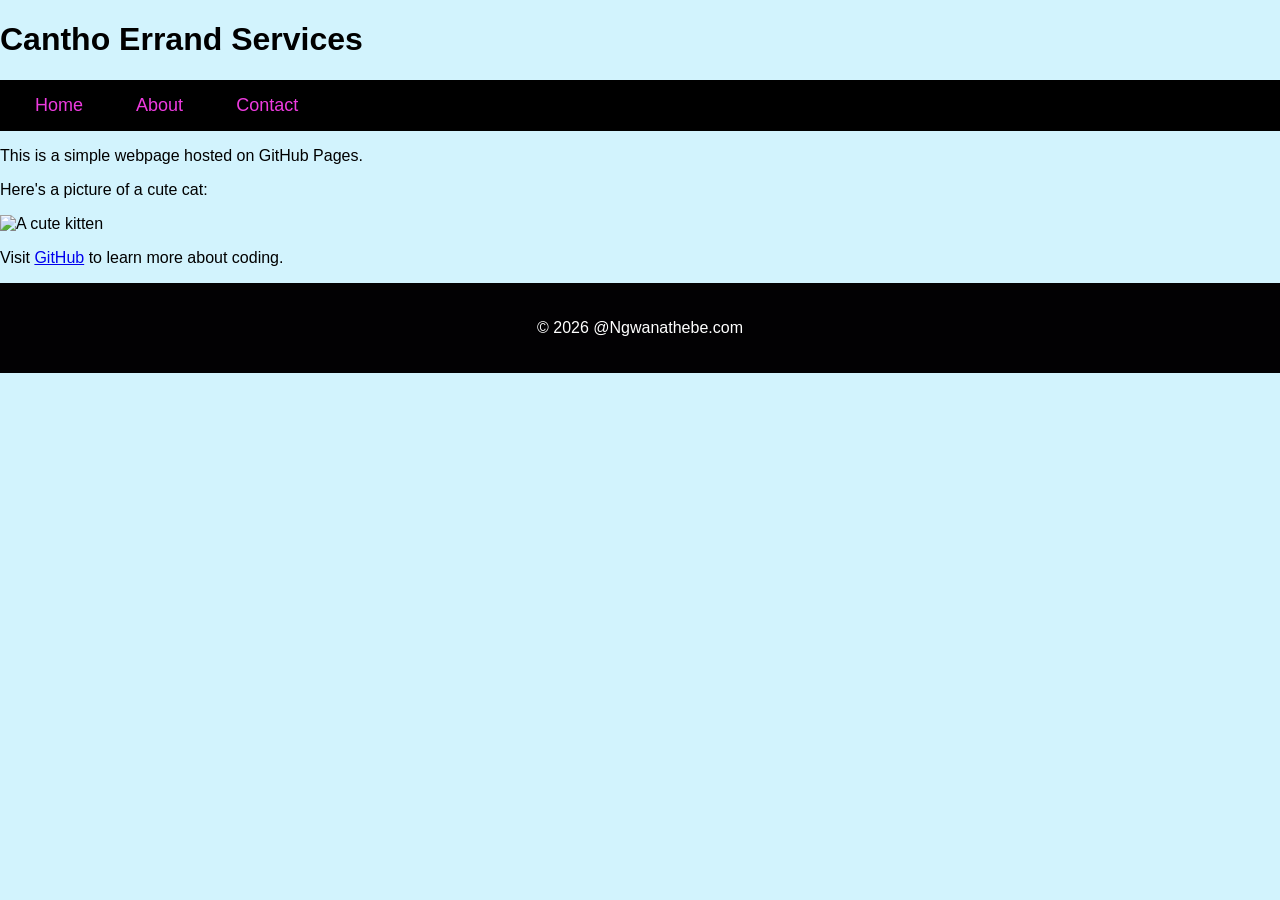
==== index.html @ dbc6b4ab "Update index.html" ====
<!DOCTYPE html> 

<html lang="en"> 

<head> 

    <meta charset="UTF-8"> 

    <meta name="viewport" content="width=device-width, initial-scale=1.0"> 

    <title>ERRANDS</title> 
    <link rel="stylesheet" href="style.css"> 

</head> 

<body> 

    <header> 

        <h1>Cantho Errand Services</h1> 

        <nav> 

            <a href="index.html">Home</a> | 

            <a href="about.html">About</a> | 

            <a href="contact.html">Contact</a> 

        </nav> 

    <main> 

        <p>This is a simple webpage hosted on GitHub Pages.</p> 

        <p>Here's a picture of a cute cat:</p> 

        <img src="https://i.pinimg.com/736x/5b/a2/23/5ba2232033b6ff2f136b53cc06bf3c0c.jpg200/300" alt="A cute kitten">

        <p>Visit <a href="https://github.com">GitHub</a> to learn more about coding.</p> 

    </main> 

 

    <footer> 

        <p>&copy; 2026 @Ngwanathebe.com</p> 

    </footer> 

 

</body> 


</html>
---- style.css ----
body{
    font-family: Arial, sans-serif;
    margin:0;
    padding:0;
    background-color:#d2f3fd;
}

nav{
    background:#000000;
    padding:15px;
    text-align:left;
}

nav a{
    color:rgb(238, 59, 223);
    text-decoration:none;
    margin:0 20px;
    font-size:18px;
}

nav a:hover{
    color:#f39c12;
}

.container{
    width:80%;
    margin:auto;
    padding:40px;
}

.main-image{
    width:100%;
    height:500px;
    object-fit:cover;
    border-radius:20px;
}

.btn{
    background:#2500fa;
    color:white;
    padding:12px 20px;
    border:none;
    text-decoration:none;
    border-radius:5px;
}

form input, form textarea{
    width:100%;
    padding:10px;
    margin:10px 0;
}

footer{
    background:#020103;
    color:rgb(255, 255, 255);
    text-align:center;
    padding:20px;
}
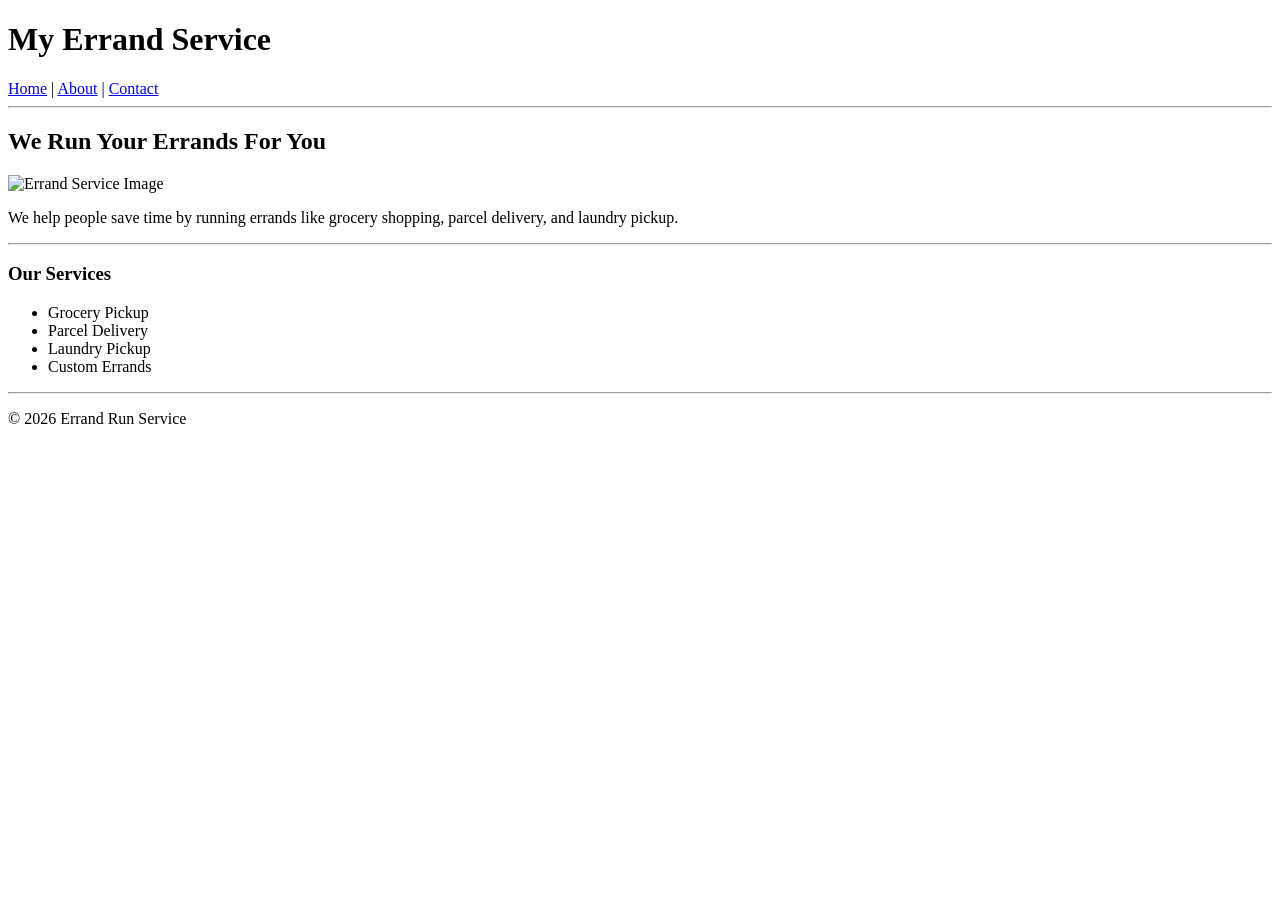
==== commit 8898dc48: "Update index.html" ====
--- a/index.html
+++ b/index.html
@@ -1,69 +1,61 @@
-<!DOCTYPE html> 
+<!DOCTYPE html>
+<html>
 
-<html lang="en"> 
+<head>
+    <title>Errand Run Service</title>
+</head>
 
-<head> 
+<body>
 
-    <meta charset="UTF-8"> 
+<!-- Header -->
+<header>
+    <h1>My Errand Service</h1>
 
-    <meta name="viewport" content="width=device-width, initial-scale=1.0"> 
+    <!-- Navigation -->
+    <nav>
+        <a href="index.html">Home</a> |
+        <a href="about.html">About</a> |
+        <a href="contact.html">Contact</a>
+    </nav>
+</header>
 
-    <title>ERRANDS</title> 
-    <link rel="stylesheet" href="style.css"> 
+<hr>
 
-</head> 
+<!-- Hero Section -->
+<section>
+    <h2>We Run Your Errands For You</h2>
 
-<body> 
+    <img src="https://i.pinimg.com/736x/d2/ea/95/d2ea95393ad74cf929750be62292cb08.jpg" alt="Errand Service Image" width="600">
 
-    <header> 
+    <p>
+        We help people save time by running errands like grocery shopping,
+        parcel delivery, and laundry pickup.
+    </p>
+</section>
 
-        <h1>Cantho Errand Services</h1> 
+<hr>
 
-        <nav> 
+<!-- Services Section -->
+<section>
 
-            <a href="index.html">Home</a> | 
+    <h3>Our Services</h3>
 
-            <a href="about.html">About</a> | 
+    <ul>
+        <li>Grocery Pickup</li>
+        <li>Parcel Delivery</li>
+        <li>Laundry Pickup</li>
+        <li>Custom Errands</li>
+    </ul>
 
-            <a href="contact.html">Contact</a> 
+</section>
 
-        </nav> 
+<hr>
 
-    <main> 
+<!-- Footer -->
+<footer>
+    <p>© 2026 Errand Run Service</p>
+</footer>
 
-        <p>This is a simple webpage hosted on GitHub Pages.</p> 
+</body>
 
-        <p>Here's a picture of a cute cat:</p> 
-
-        <img src="https://i.pinimg.com/736x/5b/a2/23/5ba2232033b6ff2f136b53cc06bf3c0c.jpg200/300" alt="A cute kitten">
-
-        <p>Visit <a href="https://github.com">GitHub</a> to learn more about coding.</p> 
-
-    </main> 
-
- 
-
-    <footer> 
-
-        <p>&copy; 2026 @Ngwanathebe.com</p> 
-
-    </footer> 
-
- 
-
-</body> 
-
-
-</html> 
-
-
-
-
-
-
-
-
-
-
-
-
+</html>
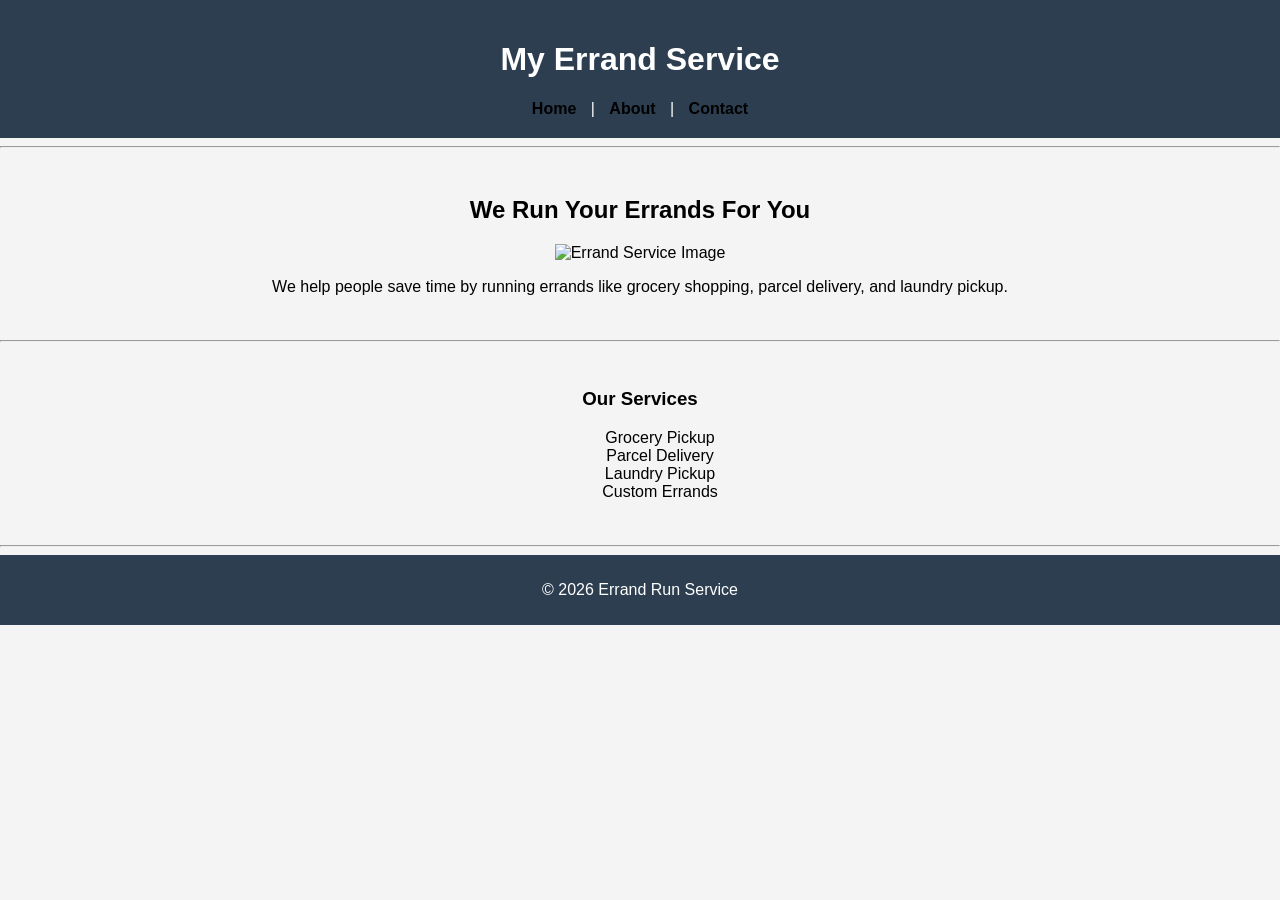
==== commit e52ffcdc: "Update index.html" ====
--- a/index.html
+++ b/index.html
@@ -3,6 +3,7 @@
 
 <head>
     <title>Errand Run Service</title>
+    <link rel="stylesheet" href="style.css"> 
 </head>
 
 <body>
@@ -59,3 +60,4 @@
 </body>
 
 </html>
+
--- a/style.css
+++ b/style.css
@@ -0,0 +1,41 @@
+body{
+    font-family: Arial, sans-serif;
+    margin:0;
+    background-color:#f4f4f4;
+}
+
+header{
+    background-color:#2c3e50;
+    color:white;
+    padding:20px;
+    text-align:center;
+}
+
+nav a{
+    color:black;
+    margin:10px;
+    text-decoration:none;
+    font-weight:bold;
+}
+
+section{
+    padding:20px;
+    text-align:center;
+}
+
+img{
+    width:100%;
+    max-width:800px;
+}
+
+ul{
+    list-style:none;
+}
+
+footer{
+    background-color:#2c3e50;
+    color:white;
+    text-align:center;
+    padding:10px;
+}
+
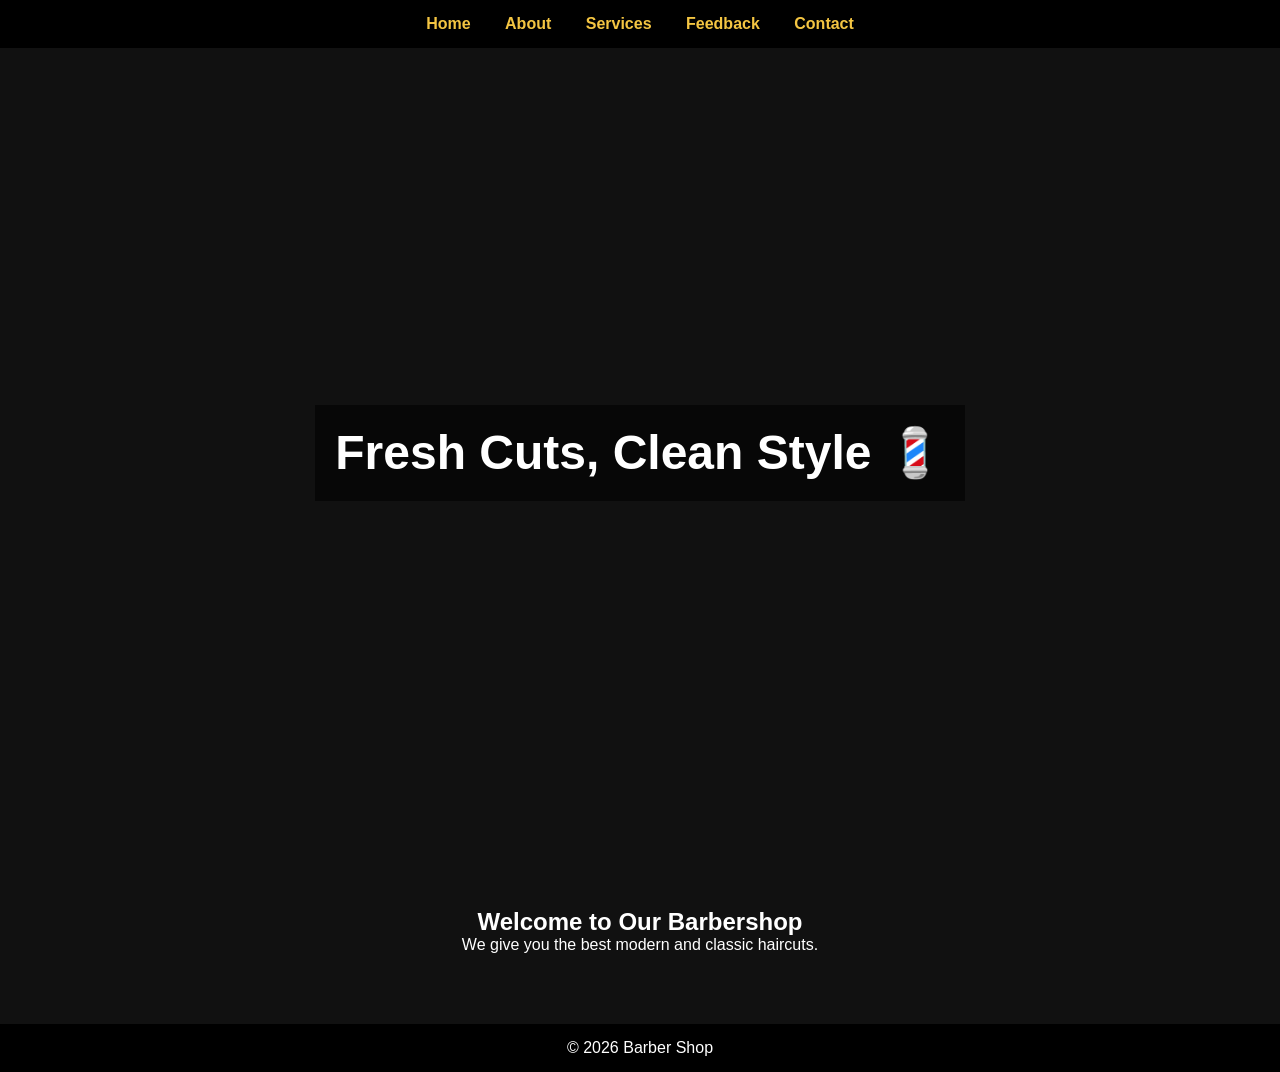
==== commit 3d9aaae5: "Add files via upload" ====
--- a/index.html
+++ b/index.html
@@ -1,63 +1,31 @@
 <!DOCTYPE html>
 <html>
-
 <head>
-    <title>Errand Run Service</title>
-    <link rel="stylesheet" href="style.css"> 
+    <title>Barber Shop</title>
+    <link rel="stylesheet" href="style.css">
 </head>
-
 <body>
 
-<!-- Header -->
-<header>
-    <h1>My Errand Service</h1>
+<nav>
+    <a href="index.html">Home</a>
+    <a href="about.html">About</a>
+    <a href="services.html">Services</a>
+    <a href="feedback.html">Feedback</a>
+    <a href="contact.html">Contact</a>
+</nav>
 
-    <!-- Navigation -->
-    <nav>
-        <a href="index.html">Home</a> |
-        <a href="about.html">About</a> |
-        <a href="contact.html">Contact</a>
-    </nav>
-</header>
+<div class="hero">
+    <h1>Fresh Cuts, Clean Style 💈</h1>
+</div>
 
-<hr>
-
-<!-- Hero Section -->
 <section>
-    <h2>We Run Your Errands For You</h2>
-
-    <img src="https://i.pinimg.com/736x/d2/ea/95/d2ea95393ad74cf929750be62292cb08.jpg" alt="Errand Service Image" width="600">
-
-    <p>
-        We help people save time by running errands like grocery shopping,
-        parcel delivery, and laundry pickup.
-    </p>
+    <h2>Welcome to Our Barbershop</h2>
+    <p>We give you the best modern and classic haircuts.</p>
 </section>
 
-<hr>
-
-<!-- Services Section -->
-<section>
-
-    <h3>Our Services</h3>
-
-    <ul>
-        <li>Grocery Pickup</li>
-        <li>Parcel Delivery</li>
-        <li>Laundry Pickup</li>
-        <li>Custom Errands</li>
-    </ul>
-
-</section>
-
-<hr>
-
-<!-- Footer -->
 <footer>
-    <p>© 2026 Errand Run Service</p>
+    <p>© 2026 Barber Shop</p>
 </footer>
 
 </body>
-
-</html>
-
+</html>
--- a/style.css
+++ b/style.css
@@ -1,41 +1,106 @@
-body{
-    font-family: Arial, sans-serif;
-    margin:0;
-    background-color:#f4f4f4;
+/* Reset */
+* {
+    margin: 0;
+    padding: 0;
+    box-sizing: border-box;
 }
 
-header{
-    background-color:#2c3e50;
-    color:white;
-    padding:20px;
-    text-align:center;
+/* Body */
+body {
+    font-family: Arial, sans-serif;
+    background-color: #111;
+    color: #fff;
 }
 
-nav a{
-    color:black;
-    margin:10px;
-    text-decoration:none;
-    font-weight:bold;
+/* Navbar */
+nav {
+    background: #000;
+    padding: 15px;
+    text-align: center;
 }
 
-section{
-    padding:20px;
-    text-align:center;
+nav a {
+    color: #f4c542;
+    margin: 0 15px;
+    text-decoration: none;
+    font-weight: bold;
 }
 
-img{
-    width:100%;
-    max-width:800px;
+nav a:hover {
+    color: #fff;
 }
 
-ul{
-    list-style:none;
+/* Hero Section */
+.hero {
+    height: 90vh;
+    background: url('barber.jpg') no-repeat center/cover;
+    display: flex;
+    justify-content: center;
+    align-items: center;
+    text-align: center;
 }
 
-footer{
-    background-color:#2c3e50;
-    color:white;
-    text-align:center;
-    padding:10px;
+.hero h1 {
+    font-size: 3em;
+    background: rgba(0,0,0,0.6);
+    padding: 20px;
 }
 
+/* Sections */
+section {
+    padding: 50px;
+    text-align: center;
+}
+
+/* Cards (Services) */
+.cards {
+    display: flex;
+    justify-content: center;
+    gap: 20px;
+}
+
+.card {
+    background: #222;
+    padding: 20px;
+    border-radius: 10px;
+    width: 200px;
+}
+
+.card h3 {
+    color: #f4c542;
+}
+
+/* Form */
+form {
+    max-width: 400px;
+    margin: auto;
+}
+
+input, textarea {
+    width: 100%;
+    padding: 10px;
+    margin: 10px 0;
+    border: none;
+    border-radius: 5px;
+}
+
+button {
+    background: #f4c542;
+    border: none;
+    padding: 10px;
+    width: 100%;
+    font-weight: bold;
+    cursor: pointer;
+}
+
+button:hover {
+    background: #fff;
+}
+
+/* Footer */
+footer {
+    background: #000;
+    text-align: center;
+    padding: 15px;
+    margin-top: 20px;
+}
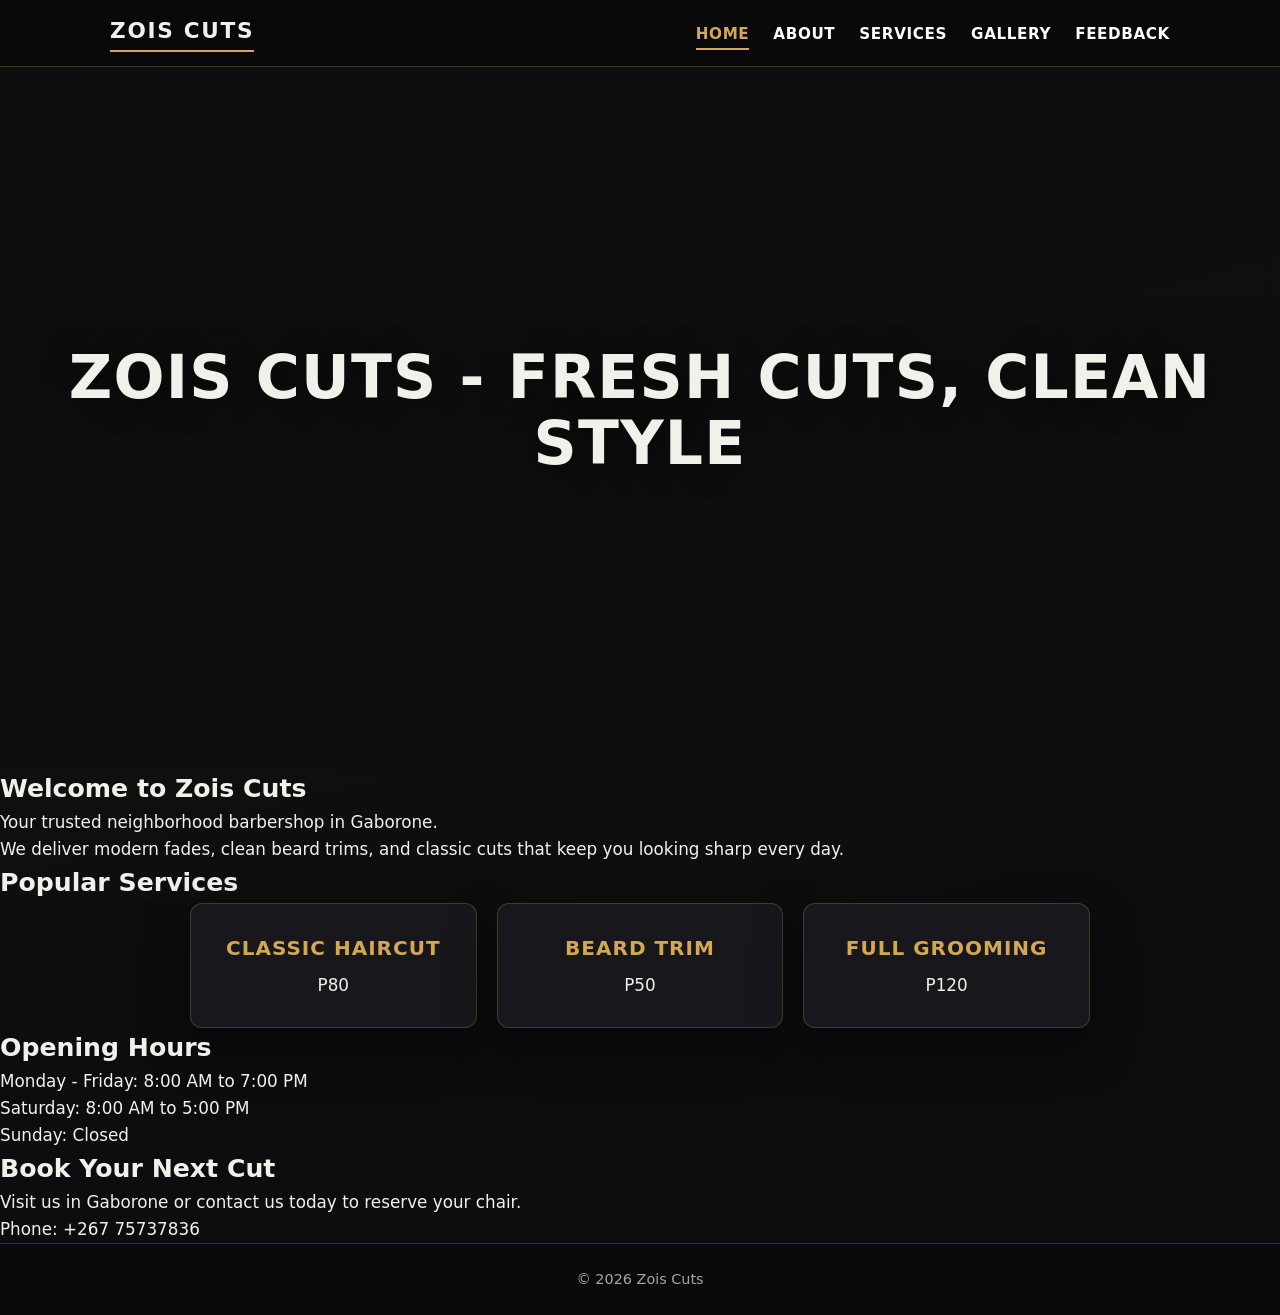
==== commit eee07750: "Add files via upload" ====
--- a/index.html
+++ b/index.html
@@ -1,31 +1,76 @@
 <!DOCTYPE html>
 <html>
 <head>
-    <title>Barber Shop</title>
+    <title>Zois Cuts</title>
     <link rel="stylesheet" href="style.css">
+    <script src="main.js" defer></script>
 </head>
 <body>
 
-<nav>
-    <a href="index.html">Home</a>
-    <a href="about.html">About</a>
-    <a href="services.html">Services</a>
-    <a href="feedback.html">Feedback</a>
-    <a href="contact.html">Contact</a>
-</nav>
+<header class="site-header">
+    <nav class="nav-bar" aria-label="Main">
+        <a class="logo" href="index.html">Zois Cuts</a>
+        <button type="button" class="nav-toggle" aria-expanded="false" aria-controls="nav-menu" aria-label="Open menu">
+            <span></span>
+            <span></span>
+            <span></span>
+        </button>
+        <div class="nav-menu" id="nav-menu">
+            <ul class="nav-links">
+                <li><a href="index.html">Home</a></li>
+                <li><a href="about.html">About</a></li>
+                <li><a href="services.html">Services</a></li>
+                <li><a href="gallery.html">Gallery</a></li>
+                <li><a href="feedback.html">Feedback</a></li>
+            </ul>
+        </div>
+    </nav>
+</header>
 
 <div class="hero">
-    <h1>Fresh Cuts, Clean Style 💈</h1>
+    <h1>Zois Cuts - Fresh Cuts, Clean Style</h1>
 </div>
 
 <section>
-    <h2>Welcome to Our Barbershop</h2>
-    <p>We give you the best modern and classic haircuts.</p>
+    <h2>Welcome to Zois Cuts</h2>
+    <p>Your trusted neighborhood barbershop in Gaborone.</p>
+    <p>We deliver modern fades, clean beard trims, and classic cuts that keep you looking sharp every day.</p>
+</section>
+
+<section>
+    <h2>Popular Services</h2>
+    <div class="cards">
+        <div class="card">
+            <h3>Classic Haircut</h3>
+            <p>P80</p>
+        </div>
+        <div class="card">
+            <h3>Beard Trim</h3>
+            <p>P50</p>
+        </div>
+        <div class="card">
+            <h3>Full Grooming</h3>
+            <p>P120</p>
+        </div>
+    </div>
+</section>
+
+<section>
+    <h2>Opening Hours</h2>
+    <p>Monday - Friday: 8:00 AM to 7:00 PM</p>
+    <p>Saturday: 8:00 AM to 5:00 PM</p>
+    <p>Sunday: Closed</p>
+</section>
+
+<section>
+    <h2>Book Your Next Cut</h2>
+    <p>Visit us in Gaborone or contact us today to reserve your chair.</p>
+    <p>Phone: +267 75737836 </p>
 </section>
 
 <footer>
-    <p>© 2026 Barber Shop</p>
+    <p>© 2026 Zois Cuts</p>
 </footer>
 
 </body>
-</html>+</html>
--- a/style.css
+++ b/style.css
@@ -1,106 +1,786 @@
-/* Reset */
-* {
+/* Zois Cuts — barbershop theme */
+:root {
+    --bg-dark: #0d0d0f;
+    --bg-card: rgba(26, 26, 30, 0.92);
+    --bg-nav: rgba(10, 10, 12, 0.95);
+    --accent: #d4a853;
+    --accent-soft: #e8c97a;
+    --text: #f2f0eb;
+    --text-muted: #a8a5a0;
+    --border: rgba(212, 168, 83, 0.25);
+    --radius: 12px;
+    --shadow: 0 20px 50px rgba(0, 0, 0, 0.45);
+    --font-display: system-ui, -apple-system, "Segoe UI", Roboto, Arial, sans-serif;
+    --font-body: system-ui, -apple-system, "Segoe UI", Roboto, Arial, sans-serif;
+    --transition: 0.25s ease;
+}
+
+*,
+*::before,
+*::after {
     margin: 0;
     padding: 0;
     box-sizing: border-box;
 }
 
-/* Body */
+html {
+    scroll-behavior: smooth;
+}
+
 body {
-    font-family: Arial, sans-serif;
-    background-color: #111;
-    color: #fff;
-}
-
-/* Navbar */
-nav {
-    background: #000;
-    padding: 15px;
-    text-align: center;
-}
-
-nav a {
-    color: #f4c542;
-    margin: 0 15px;
+    font-family: var(--font-body);
+    font-size: 1.05rem;
+    line-height: 1.6;
+    color: var(--text);
+    background-color: var(--bg-dark);
+    background-image:
+        linear-gradient(165deg, rgba(13, 13, 15, 0.92) 0%, rgba(18, 16, 14, 0.88) 50%, rgba(13, 13, 15, 0.95) 100%),
+        url("images/29d13d9a43887a14cfb17b0b21574a1a.jpg?w=1920&q=80");
+    background-size: cover;
+    background-position: center;
+    background-attachment: fixed;
+    min-height: 100vh;
+}
+
+/* Skip link (accessibility) */
+.skip-link {
+    position: absolute;
+    top: -100px;
+    left: 1rem;
+    background: var(--accent);
+    color: var(--bg-dark);
+    padding: 0.5rem 1rem;
+    z-index: 2000;
+    font-weight: 700;
     text-decoration: none;
-    font-weight: bold;
-}
-
-nav a:hover {
-    color: #fff;
-}
-
-/* Hero Section */
+    border-radius: 4px;
+}
+
+.skip-link:focus {
+    top: 1rem;
+}
+
+/* Site header / nav */
+.site-header {
+    position: sticky;
+    top: 0;
+    z-index: 1000;
+    background: var(--bg-nav);
+    backdrop-filter: blur(12px);
+    border-bottom: 1px solid var(--border);
+}
+
+.nav-bar {
+    max-width: 1100px;
+    margin: 0 auto;
+    padding: 0.85rem 1.25rem;
+    display: flex;
+    align-items: center;
+    justify-content: space-between;
+    gap: 1rem;
+}
+
+.logo {
+    font-family: var(--font-display);
+    font-size: 1.35rem;
+    font-weight: 600;
+    letter-spacing: 0.08em;
+    text-transform: uppercase;
+    color: var(--text);
+    text-decoration: none;
+    border-bottom: 2px solid var(--accent);
+    padding-bottom: 2px;
+}
+
+.logo:hover {
+    color: var(--accent-soft);
+}
+
+.nav-toggle {
+    display: none;
+    flex-direction: column;
+    justify-content: center;
+    gap: 5px;
+    width: 44px;
+    height: 44px;
+    padding: 10px;
+    background: transparent;
+    border: 1px solid var(--border);
+    border-radius: 8px;
+    cursor: pointer;
+    color: var(--accent);
+}
+
+.nav-toggle span {
+    display: block;
+    height: 2px;
+    width: 100%;
+    background: currentColor;
+    border-radius: 1px;
+    transition: transform var(--transition), opacity var(--transition);
+}
+
+.nav-toggle[aria-expanded="true"] span:nth-child(1) {
+    transform: translateY(7px) rotate(45deg);
+}
+
+.nav-toggle[aria-expanded="true"] span:nth-child(2) {
+    opacity: 0;
+}
+
+.nav-toggle[aria-expanded="true"] span:nth-child(3) {
+    transform: translateY(-7px) rotate(-45deg);
+}
+
+.nav-links {
+    display: flex;
+    flex-wrap: wrap;
+    align-items: center;
+    justify-content: center;
+    gap: 0.25rem 1.5rem;
+    list-style: none;
+}
+
+.nav-links a {
+    color: #ffffff;
+    text-decoration: none;
+    font-weight: 600;
+    font-size: 0.95rem;
+    letter-spacing: 0.04em;
+    text-transform: uppercase;
+    padding: 0.35rem 0;
+    border-bottom: 2px solid transparent;
+    transition: color var(--transition), border-color var(--transition);
+}
+
+.nav-links a:hover,
+.nav-links a:focus-visible {
+    color: var(--accent-soft);
+}
+
+.nav-links a.is-active {
+    color: var(--accent);
+    border-bottom-color: var(--accent);
+}
+
+/* Hero */
 .hero {
-    height: 90vh;
-    background: url('barber.jpg') no-repeat center/cover;
+    min-height: 78vh;
+    display: flex;
+    flex-direction: column;
+    justify-content: center;
+    align-items: center;
+    text-align: center;
+    padding: 3rem 1.5rem;
+    position: relative;
+    background:
+        linear-gradient(to bottom, rgba(13, 13, 15, 0.3) 0%, rgba(13, 13, 15, 0.85) 100%),
+        url("images/bbcb94c31e705e61158b679665ce3231.gif?w=1600&q=80") center / cover no-repeat;
+}
+
+.hero-inner {
+    max-width: 720px;
+    width: 100%;
+    margin-left: auto;
+    margin-right: auto;
+    text-align: center;
+}
+
+.hero-badge {
+    display: inline-block;
+    font-family: var(--font-display);
+    font-size: 0.8rem;
+    letter-spacing: 0.2em;
+    text-transform: uppercase;
+    color: var(--accent);
+    margin-bottom: 1rem;
+    border: 1px solid var(--border);
+    padding: 0.4rem 1rem;
+    border-radius: 999px;
+    background: rgba(0, 0, 0, 0.35);
+}
+
+.hero h1 {
+    font-family: var(--font-display);
+    font-size: clamp(2.25rem, 6vw, 3.75rem);
+    font-weight: 600;
+    line-height: 1.1;
+    letter-spacing: 0.02em;
+    text-transform: uppercase;
+    margin-bottom: 1rem;
+    text-shadow: 0 4px 30px rgba(0, 0, 0, 0.6);
+}
+
+.hero .tagline {
+    font-size: 1.15rem;
+    color: var(--text-muted);
+    max-width: 32ch;
+    margin: 0 auto 1.75rem;
+}
+
+.hero-cta {
+    display: inline-flex;
+    align-items: center;
+    gap: 0.5rem;
+    font-family: var(--font-display);
+    text-transform: uppercase;
+    letter-spacing: 0.1em;
+    font-size: 0.95rem;
+    padding: 0.85rem 1.75rem;
+    background: var(--accent);
+    color: var(--bg-dark);
+    text-decoration: none;
+    border-radius: var(--radius);
+    font-weight: 600;
+    border: 2px solid var(--accent);
+    transition: background var(--transition), color var(--transition), transform var(--transition);
+}
+
+.hero-cta:hover {
+    background: transparent;
+    color: var(--accent);
+    transform: translateY(-2px);
+}
+
+/* Sections */
+main {
+    max-width: 1100px;
+    margin: 0 auto;
+    padding: 0 1.25rem 3rem;
+}
+
+.section {
+    padding: 3.5rem 0;
+    border-bottom: 1px solid var(--border);
+}
+
+.section:last-of-type {
+    border-bottom: none;
+}
+
+.section h2 {
+    font-family: var(--font-display);
+    font-size: clamp(1.75rem, 4vw, 2.25rem);
+    font-weight: 600;
+    text-transform: uppercase;
+    letter-spacing: 0.06em;
+    color: var(--text);
+    margin-bottom: 1rem;
+    text-align: center;
+}
+
+.section-intro {
+    text-align: center;
+    color: var(--text-muted);
+    max-width: 52ch;
+    margin: 0 auto 2rem;
+}
+
+.section-intro--tight {
+    margin-top: 1.5rem;
+    margin-bottom: 1rem;
+}
+
+.inline-link {
+    color: #ffffff;
+    font-weight: 700;
+    text-decoration: none;
+    border-bottom: 1px solid rgba(255, 255, 255, 0.45);
+}
+
+.inline-link:hover {
+    color: #ffffff;
+}
+
+/* Cards */
+.cards {
+    display: grid;
+    grid-template-columns: repeat(auto-fit, minmax(200px, 1fr));
+    gap: 1.25rem;
+    max-width: 900px;
+    margin: 0 auto;
+}
+
+.card {
+    background: var(--bg-card);
+    border: 1px solid var(--border);
+    border-radius: var(--radius);
+    padding: 1.75rem 1.5rem;
+    text-align: center;
+    box-shadow: var(--shadow);
+    transition: transform var(--transition), border-color var(--transition);
+}
+
+.card:hover {
+    transform: translateY(-4px);
+    border-color: rgba(212, 168, 83, 0.45);
+}
+
+.card h3 {
+    font-family: var(--font-display);
+    font-size: 1.25rem;
+    text-transform: uppercase;
+    letter-spacing: 0.05em;
+    color: var(--accent);
+    margin-bottom: 0.5rem;
+}
+
+.card .price {
+    font-family: var(--font-display);
+    font-size: 1.5rem;
+    font-weight: 600;
+    color: var(--text);
+}
+
+.card-hint {
+    display: block;
+    margin-top: 1rem;
+    font-size: 0.8rem;
+    letter-spacing: 0.12em;
+    text-transform: uppercase;
+    color: var(--text-muted);
+}
+
+a.card-link {
+    text-decoration: none;
+    color: inherit;
+    display: block;
+}
+
+a.card-link:hover .card-hint {
+    color: var(--accent);
+}
+
+button.card {
+    font: inherit;
+    color: inherit;
+    width: 100%;
+    text-align: center;
+    cursor: pointer;
+    appearance: none;
+}
+
+button.card:focus-visible {
+    outline: 2px solid var(--accent);
+    outline-offset: 3px;
+}
+
+.card-selectable.is-selected {
+    border-color: var(--accent);
+    box-shadow: 0 0 0 2px rgba(212, 168, 83, 0.35);
+}
+
+.card-selectable.is-selected .card-hint {
+    color: var(--accent);
+}
+
+/* Hours & contact blocks */
+.info-grid {
+    display: grid;
+    gap: 1rem;
+    max-width: 480px;
+    margin: 0 auto;
+    text-align: center;
+}
+
+.info-grid p {
+    color: var(--text-muted);
+    padding: 0.75rem;
+    background: var(--bg-card);
+    border-radius: var(--radius);
+    border: 1px solid var(--border);
+}
+
+.contact-block {
+    text-align: center;
+    max-width: 480px;
+    margin: 0 auto;
+}
+
+.contact-block p {
+    color: var(--text-muted);
+    margin-bottom: 0.75rem;
+}
+
+.contact-block a {
+    color: #ffffff;
+    font-weight: 700;
+    text-decoration: none;
+}
+
+.contact-block a:hover {
+    text-decoration: underline;
+}
+
+.contact-hours {
+    font-size: 0.95rem;
+    color: var(--text-muted);
+    margin-top: 0.5rem;
+}
+
+.social-bubbles {
+    margin-top: 1.25rem;
     display: flex;
     justify-content: center;
+    flex-wrap: wrap;
+    gap: 0.75rem;
+}
+
+.social-bubble {
+    display: inline-flex;
     align-items: center;
-    text-align: center;
-}
-
-.hero h1 {
-    font-size: 3em;
-    background: rgba(0,0,0,0.6);
-    padding: 20px;
-}
-
-/* Sections */
-section {
-    padding: 50px;
-    text-align: center;
-}
-
-/* Cards (Services) */
-.cards {
+    justify-content: center;
+    min-width: 110px;
+    padding: 0.7rem 1rem;
+    border-radius: 999px;
+    font-weight: 700;
+    text-decoration: none;
+    color: #fff;
+    border: 1px solid rgba(255, 255, 255, 0.2);
+    box-shadow: var(--shadow);
+    transition: transform var(--transition), opacity var(--transition);
+}
+
+.social-bubble:hover {
+    transform: translateY(-2px);
+    opacity: 0.95;
+}
+
+.social-facebook {
+    background: #1877f2;
+}
+
+.social-whatsapp {
+    background: #25d366;
+    color: #0a2213;
+}
+
+.social-instagram {
+    background: linear-gradient(45deg, #f58529, #dd2a7b, #8134af);
+}
+
+/* Page hero (inner pages) */
+.page-hero {
+    padding: 3rem 1.5rem 2rem;
+    text-align: center;
+    background: linear-gradient(180deg, rgba(26, 26, 30, 0.6) 0%, transparent 100%);
+}
+
+.page-hero h1 {
+    font-family: var(--font-display);
+    font-size: clamp(2rem, 5vw, 2.75rem);
+    text-transform: uppercase;
+    letter-spacing: 0.06em;
+}
+
+.page-hero p {
+    color: var(--text-muted);
+    margin-top: 0.5rem;
+    max-width: 40ch;
+    margin-left: auto;
+    margin-right: auto;
+}
+
+/* Forms */
+.form-wrap {
+    max-width: 440px;
+    margin: 0 auto;
+}
+
+.form-wrap--wide {
+    max-width: 520px;
+}
+
+form label {
+    display: block;
+    font-size: 0.85rem;
+    font-weight: 600;
+    text-transform: uppercase;
+    letter-spacing: 0.06em;
+    color: var(--text-muted);
+    margin-bottom: 0.35rem;
+    margin-top: 1rem;
+}
+
+form label:first-of-type {
+    margin-top: 0;
+}
+
+input,
+textarea,
+select {
+    width: 100%;
+    padding: 0.85rem 1rem;
+    border: 1px solid var(--border);
+    border-radius: 8px;
+    background: rgba(0, 0, 0, 0.35);
+    color: var(--text);
+    font-family: inherit;
+    font-size: 1rem;
+    transition: border-color var(--transition), box-shadow var(--transition);
+}
+
+select {
+    cursor: pointer;
+}
+
+input[readonly] {
+    background: rgba(212, 168, 83, 0.08);
+    color: var(--accent-soft);
+}
+
+input::placeholder,
+textarea::placeholder {
+    color: var(--text-muted);
+    opacity: 0.7;
+}
+
+input:focus-visible,
+textarea:focus-visible,
+select:focus-visible {
+    outline: none;
+    border-color: var(--accent);
+    box-shadow: 0 0 0 3px rgba(212, 168, 83, 0.2);
+}
+
+textarea {
+    min-height: 140px;
+    resize: vertical;
+}
+
+.btn-submit {
+    margin-top: 1.25rem;
+    width: 100%;
+    padding: 0.9rem 1.25rem;
+    font-family: var(--font-display);
+    font-size: 1rem;
+    text-transform: uppercase;
+    letter-spacing: 0.12em;
+    font-weight: 600;
+    background: var(--accent);
+    color: var(--bg-dark);
+    border: 2px solid var(--accent);
+    border-radius: var(--radius);
+    cursor: pointer;
+    transition: background var(--transition), color var(--transition);
+}
+
+.btn-submit:hover {
+    background: transparent;
+    color: var(--accent);
+}
+
+.form-message {
+    margin-top: 1rem;
+    padding: 0.85rem 1rem;
+    border-radius: 8px;
+    text-align: center;
+    font-weight: 600;
+    display: none;
+}
+
+.form-message.is-visible {
+    display: block;
+}
+
+.form-message.success {
+    background: rgba(46, 125, 50, 0.25);
+    border: 1px solid rgba(129, 199, 132, 0.5);
+    color: #a5d6a7;
+}
+
+.form-message.error {
+    background: rgba(198, 40, 40, 0.2);
+    border: 1px solid rgba(239, 83, 80, 0.45);
+    color: #ef9a9a;
+}
+
+.reviews-panel {
+    max-width: 760px;
+    margin: 2rem auto 0;
+    background: var(--bg-card);
+    border: 1px solid var(--border);
+    border-radius: var(--radius);
+    padding: 1.25rem;
+}
+
+.reviews-panel-head {
     display: flex;
-    justify-content: center;
-    gap: 20px;
-}
-
-.card {
-    background: #222;
-    padding: 20px;
-    border-radius: 10px;
-    width: 200px;
-}
-
-.card h3 {
-    color: #f4c542;
-}
-
-/* Form */
-form {
-    max-width: 400px;
-    margin: auto;
-}
-
-input, textarea {
+    justify-content: space-between;
+    align-items: center;
+    gap: 0.75rem;
+    margin-bottom: 1rem;
+}
+
+.reviews-panel-head h3 {
+    font-family: var(--font-display);
+    letter-spacing: 0.03em;
+    font-size: 1.15rem;
+}
+
+.review-sort-controls {
+    display: inline-flex;
+    gap: 0.4rem;
+}
+
+.sort-btn {
+    border: 1px solid var(--border);
+    background: rgba(0, 0, 0, 0.25);
+    color: var(--text);
+    border-radius: 999px;
+    padding: 0.35rem 0.8rem;
+    cursor: pointer;
+}
+
+.sort-btn.is-active {
+    border-color: var(--accent);
+    color: var(--accent);
+}
+
+.reviews-list {
+    display: grid;
+    gap: 0.75rem;
+}
+
+.review-bubble {
+    border: 1px solid var(--border);
+    background: rgba(0, 0, 0, 0.25);
+    border-radius: 16px;
+    padding: 0.9rem 1rem;
+}
+
+.review-bubble header {
+    display: flex;
+    justify-content: space-between;
+    align-items: center;
+    margin-bottom: 0.35rem;
+}
+
+.review-bubble h4 {
+    font-size: 1rem;
+}
+
+.review-stars {
+    color: var(--accent-soft);
+    font-weight: 700;
+    letter-spacing: 0.08em;
+}
+
+.review-bubble p,
+.review-empty {
+    color: var(--text-muted);
+}
+
+/* Gallery */
+.gallery-grid {
+    display: grid;
+    grid-template-columns: repeat(auto-fill, minmax(280px, 1fr));
+    gap: 1rem;
+    max-width: 1000px;
+    margin: 0 auto;
+}
+
+.gallery-item {
+    margin: 0;
+    border-radius: var(--radius);
+    overflow: hidden;
+    border: 1px solid var(--border);
+    background: var(--bg-card);
+    box-shadow: var(--shadow);
+}
+
+.gallery-item img {
+    display: block;
     width: 100%;
-    padding: 10px;
-    margin: 10px 0;
-    border: none;
-    border-radius: 5px;
-}
-
-button {
-    background: #f4c542;
-    border: none;
-    padding: 10px;
-    width: 100%;
-    font-weight: bold;
-    cursor: pointer;
-}
-
-button:hover {
-    background: #fff;
+    height: auto;
+    aspect-ratio: 4 / 3;
+    object-fit: cover;
+}
+
+/* Reveal on scroll */
+.reveal {
+    opacity: 0;
+    transform: translateY(20px);
+    transition: opacity 0.6s ease, transform 0.6s ease;
+}
+
+.reveal.is-visible {
+    opacity: 1;
+    transform: translateY(0);
 }
 
 /* Footer */
 footer {
-    background: #000;
-    text-align: center;
-    padding: 15px;
-    margin-top: 20px;
-}+    background: var(--bg-nav);
+    border-top: 1px solid var(--border);
+    text-align: center;
+    padding: 1.5rem 1rem;
+    margin-top: auto;
+}
+
+footer p {
+    color: var(--text-muted);
+    font-size: 0.9rem;
+    text-align: center;
+}
+
+/* Mobile nav */
+@media (max-width: 768px) {
+    .nav-toggle {
+        display: flex;
+    }
+
+    .nav-menu {
+        position: absolute;
+        left: 0;
+        right: 0;
+        top: 100%;
+        background: var(--bg-nav);
+        border-bottom: 1px solid var(--border);
+        max-height: 0;
+        overflow: hidden;
+        transition: max-height 0.35s ease;
+    }
+
+    .nav-menu.is-open {
+        max-height: 420px;
+    }
+
+    .nav-links {
+        flex-direction: column;
+        padding: 1rem 1.25rem 1.5rem;
+        gap: 0.5rem;
+    }
+
+    .nav-links a {
+        width: 100%;
+        text-align: center;
+        padding: 0.65rem;
+    }
+
+    .reviews-panel-head {
+        flex-direction: column;
+        align-items: flex-start;
+    }
+}
+
+@media (prefers-reduced-motion: reduce) {
+    html {
+        scroll-behavior: auto;
+    }
+
+    .reveal {
+        opacity: 1;
+        transform: none;
+        transition: none;
+    }
+
+    .card:hover {
+        transform: none;
+    }
+
+    .hero-cta:hover {
+        transform: none;
+    }
+}
+
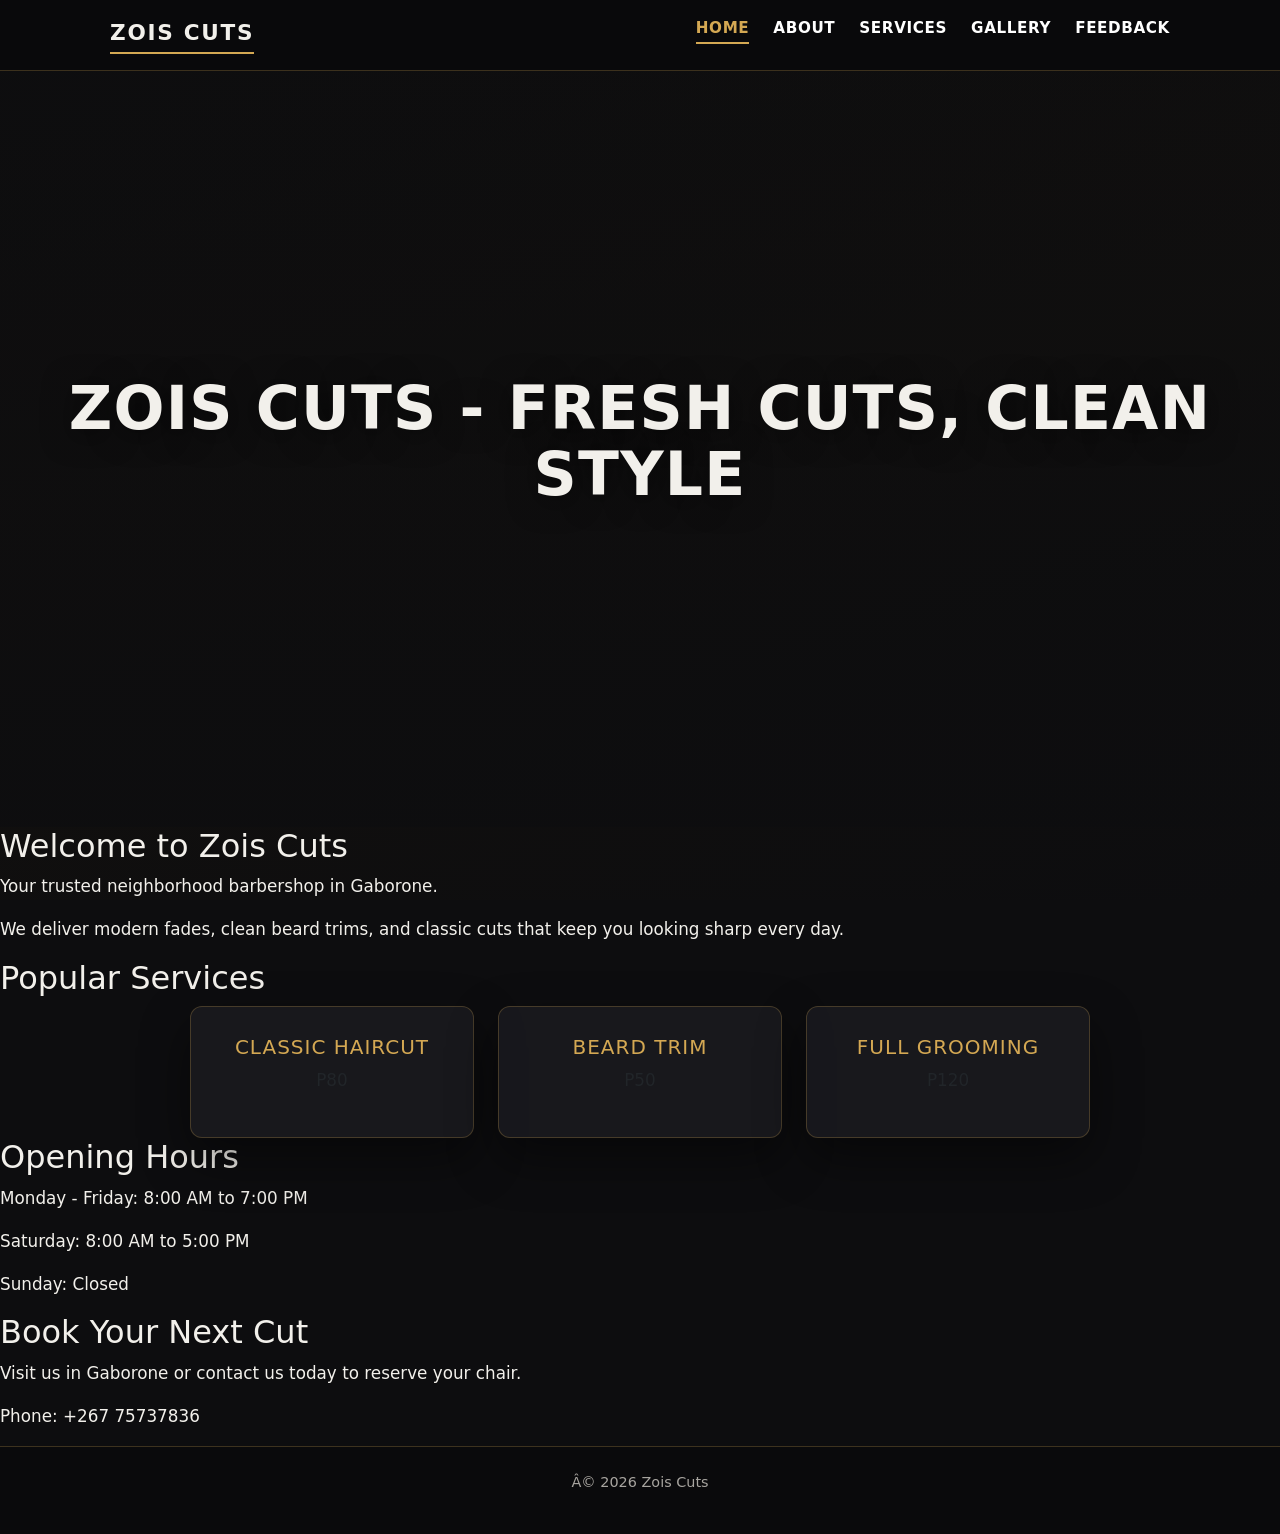
==== commit c1bbf11e: "Add files via upload" ====
--- a/index.html
+++ b/index.html
@@ -2,6 +2,8 @@
 <html>
 <head>
     <title>Zois Cuts</title>
+    <meta name="viewport" content="width=device-width, initial-scale=1.0">
+    <link href="https://cdn.jsdelivr.net/npm/bootstrap@5.3.3/dist/css/bootstrap.min.css" rel="stylesheet" integrity="sha384-QWTKZyjpPEjISv5WaRU9OFeRpok6YctnYmDr5pNlyT2bRjXh0JMhjY6hW+ALEwIH" crossorigin="anonymous">
     <link rel="stylesheet" href="style.css">
     <script src="main.js" defer></script>
 </head>
--- a/style.css
+++ b/style.css
@@ -764,6 +764,64 @@
     }
 }
 
+@media (max-width: 576px) {
+    body {
+        font-size: 0.98rem;
+    }
+
+    .hero {
+        min-height: 62vh;
+        padding: 2rem 1rem;
+    }
+
+    .hero h1 {
+        font-size: clamp(1.7rem, 9vw, 2.3rem);
+    }
+
+    .section {
+        padding: 2.4rem 0;
+    }
+
+    .section h2 {
+        font-size: clamp(1.35rem, 7vw, 1.8rem);
+    }
+
+    .cards {
+        grid-template-columns: 1fr;
+    }
+
+    .card {
+        padding: 1.25rem 1rem;
+    }
+
+    .form-wrap,
+    .form-wrap--wide {
+        max-width: 100%;
+    }
+
+    .social-bubble {
+        min-width: 100%;
+    }
+
+    .gallery-grid {
+        grid-template-columns: 1fr;
+    }
+}
+
+@media (min-width: 992px) {
+    .hero {
+        min-height: 84vh;
+    }
+
+    .section {
+        padding: 4rem 0;
+    }
+
+    .cards {
+        gap: 1.5rem;
+    }
+}
+
 @media (prefers-reduced-motion: reduce) {
     html {
         scroll-behavior: auto;
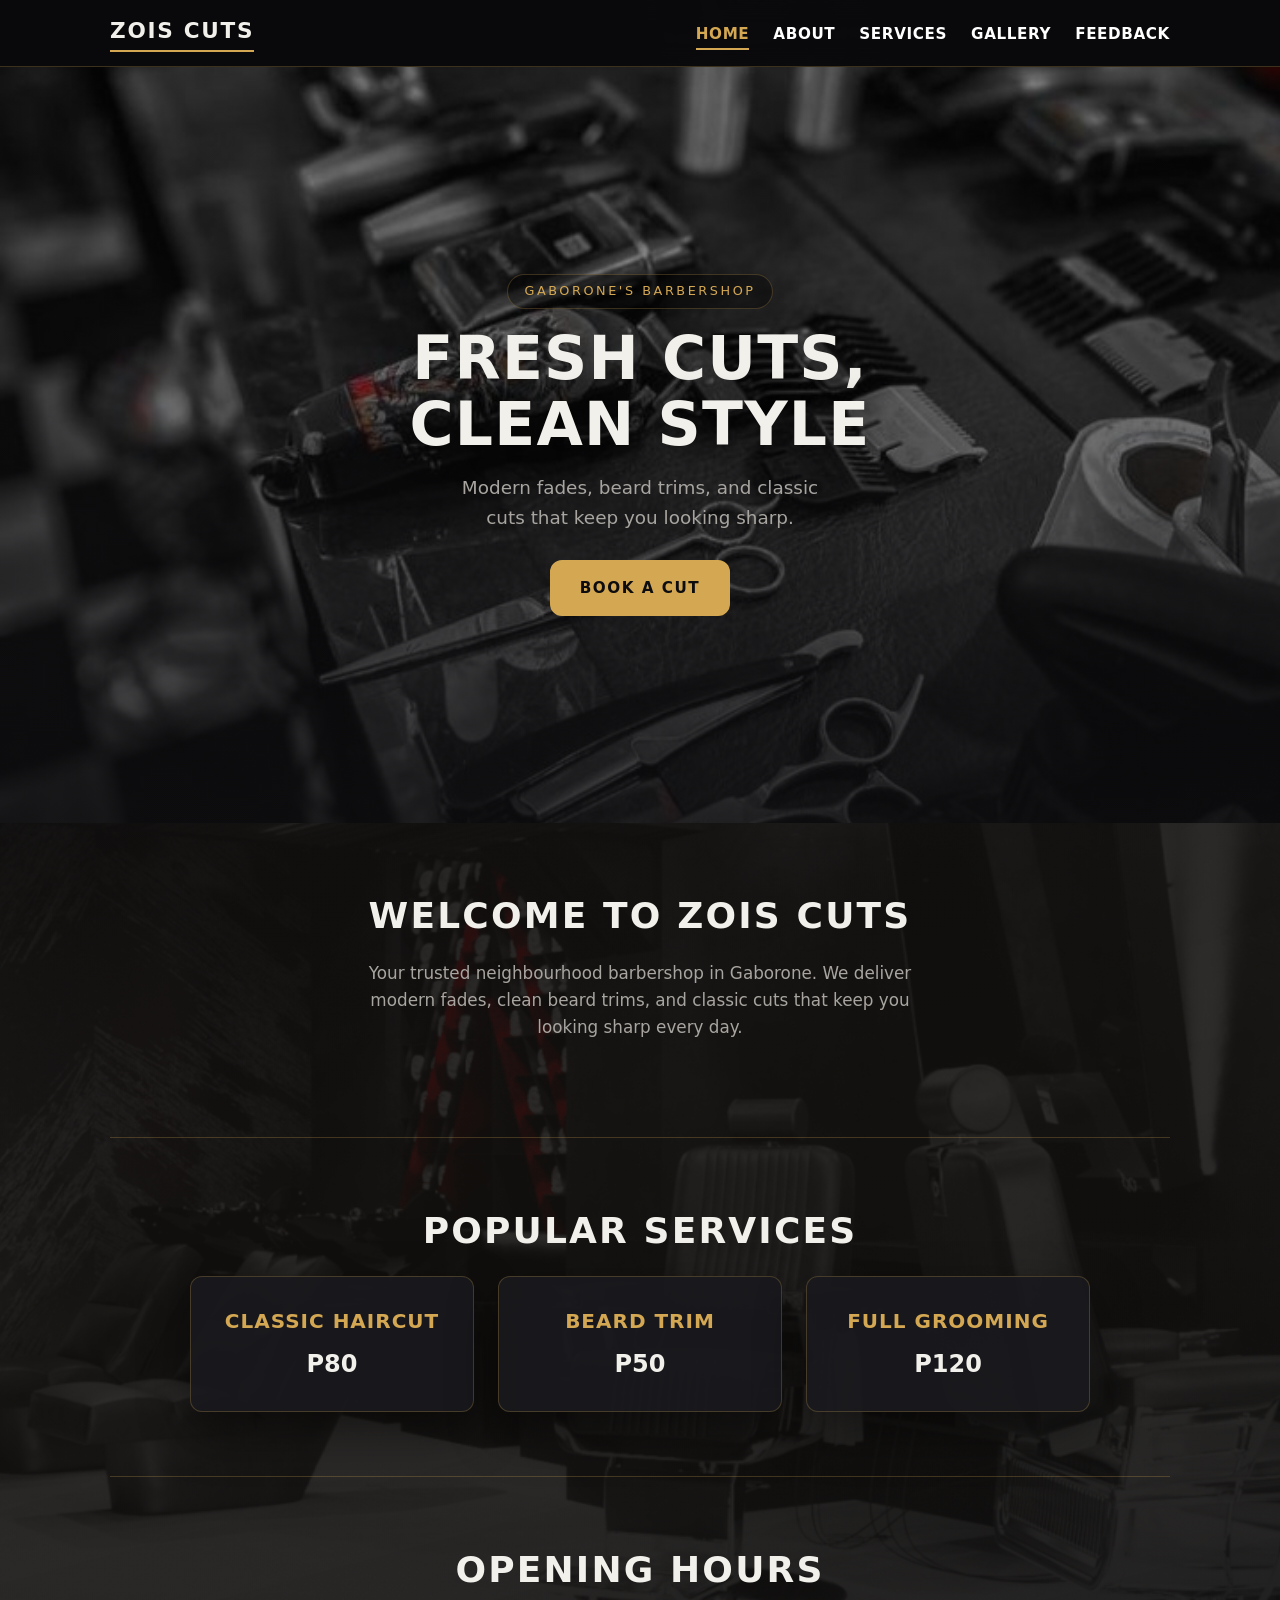
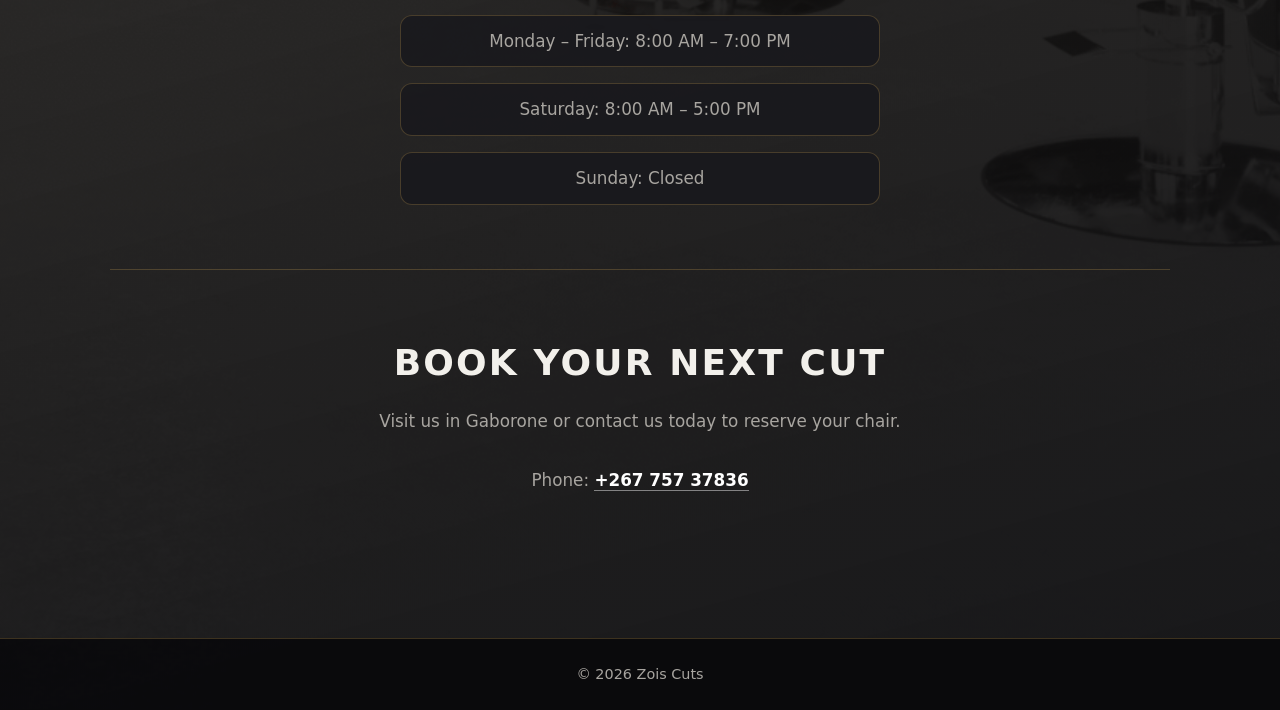
==== commit 9491a29e: "Add files via upload" ====
--- a/index.html
+++ b/index.html
@@ -1,78 +1,79 @@
-<!DOCTYPE html>
-<html>
-<head>
-    <title>Zois Cuts</title>
-    <meta name="viewport" content="width=device-width, initial-scale=1.0">
-    <link href="https://cdn.jsdelivr.net/npm/bootstrap@5.3.3/dist/css/bootstrap.min.css" rel="stylesheet" integrity="sha384-QWTKZyjpPEjISv5WaRU9OFeRpok6YctnYmDr5pNlyT2bRjXh0JMhjY6hW+ALEwIH" crossorigin="anonymous">
-    <link rel="stylesheet" href="style.css">
-    <script src="main.js" defer></script>
-</head>
-<body>
-
-<header class="site-header">
-    <nav class="nav-bar" aria-label="Main">
-        <a class="logo" href="index.html">Zois Cuts</a>
-        <button type="button" class="nav-toggle" aria-expanded="false" aria-controls="nav-menu" aria-label="Open menu">
-            <span></span>
-            <span></span>
-            <span></span>
-        </button>
-        <div class="nav-menu" id="nav-menu">
-            <ul class="nav-links">
-                <li><a href="index.html">Home</a></li>
-                <li><a href="about.html">About</a></li>
-                <li><a href="services.html">Services</a></li>
-                <li><a href="gallery.html">Gallery</a></li>
-                <li><a href="feedback.html">Feedback</a></li>
-            </ul>
-        </div>
-    </nav>
-</header>
-
-<div class="hero">
-    <h1>Zois Cuts - Fresh Cuts, Clean Style</h1>
-</div>
-
-<section>
-    <h2>Welcome to Zois Cuts</h2>
-    <p>Your trusted neighborhood barbershop in Gaborone.</p>
-    <p>We deliver modern fades, clean beard trims, and classic cuts that keep you looking sharp every day.</p>
-</section>
-
-<section>
-    <h2>Popular Services</h2>
-    <div class="cards">
-        <div class="card">
-            <h3>Classic Haircut</h3>
-            <p>P80</p>
-        </div>
-        <div class="card">
-            <h3>Beard Trim</h3>
-            <p>P50</p>
-        </div>
-        <div class="card">
-            <h3>Full Grooming</h3>
-            <p>P120</p>
-        </div>
-    </div>
-</section>
-
-<section>
-    <h2>Opening Hours</h2>
-    <p>Monday - Friday: 8:00 AM to 7:00 PM</p>
-    <p>Saturday: 8:00 AM to 5:00 PM</p>
-    <p>Sunday: Closed</p>
-</section>
-
-<section>
-    <h2>Book Your Next Cut</h2>
-    <p>Visit us in Gaborone or contact us today to reserve your chair.</p>
-    <p>Phone: +267 75737836 </p>
-</section>
-
-<footer>
-    <p>© 2026 Zois Cuts</p>
-</footer>
-
-</body>
-</html>
+<!DOCTYPE html>
+<html lang="en">
+<head>
+    <meta charset="UTF-8">
+    <meta name="viewport" content="width=device-width, initial-scale=1.0">
+    <title>Zois Cuts — Fresh Cuts, Clean Style</title>
+    <link rel="stylesheet" href="style.css">
+    <script src="main.js" defer></script>
+</head>
+<body>
+
+<a class="skip-link" href="#main">Skip to content</a>
+
+<header class="site-header">
+    <nav class="nav-bar" aria-label="Main">
+        <a class="logo" href="index.html">Zois Cuts</a>
+        <button type="button" class="nav-toggle" aria-expanded="false" aria-controls="nav-menu" aria-label="Open menu">
+            <span></span><span></span><span></span>
+        </button>
+        <div class="nav-menu" id="nav-menu">
+            <ul class="nav-links">
+                <li><a href="index.html">Home</a></li>
+                <li><a href="about.html">About</a></li>
+                <li><a href="services.html">Services</a></li>
+                <li><a href="gallery.html">Gallery</a></li>
+                <li><a href="feedback.html">Feedback</a></li>
+            </ul>
+        </div>
+    </nav>
+</header>
+
+<div class="hero">
+    <div class="hero-inner">
+        <span class="hero-badge">Gaborone's Barbershop</span>
+        <h1>Fresh Cuts,<br>Clean Style</h1>
+        <p class="tagline">Modern fades, beard trims, and classic cuts that keep you looking sharp.</p>
+        <a class="hero-cta" href="services.html">Book a cut</a>
+    </div>
+</div>
+
+<main id="main">
+
+    <section class="section reveal">
+        <h2>Welcome to Zois Cuts</h2>
+        <p class="section-intro">Your trusted neighbourhood barbershop in Gaborone. We deliver modern fades, clean beard trims, and classic cuts that keep you looking sharp every day.</p>
+    </section>
+
+    <section class="section reveal">
+        <h2>Popular Services</h2>
+        <div class="cards">
+            <div class="card"><h3>Classic Haircut</h3><p class="price">P80</p></div>
+            <div class="card"><h3>Beard Trim</h3><p class="price">P50</p></div>
+            <div class="card"><h3>Full Grooming</h3><p class="price">P120</p></div>
+        </div>
+    </section>
+
+    <section class="section reveal">
+        <h2>Opening Hours</h2>
+        <div class="info-grid">
+            <p>Monday – Friday: 8:00 AM – 7:00 PM</p>
+            <p>Saturday: 8:00 AM – 5:00 PM</p>
+            <p>Sunday: Closed</p>
+        </div>
+    </section>
+
+    <section class="section reveal">
+        <h2>Book Your Next Cut</h2>
+        <p class="section-intro">Visit us in Gaborone or contact us today to reserve your chair.</p>
+        <p class="section-intro">Phone: <a class="inline-link" href="tel:+26775737836">+267 757 37836</a></p>
+    </section>
+
+</main>
+
+<footer>
+    <p>© <span id="year">2026</span> Zois Cuts</p>
+</footer>
+
+</body>
+</html>
--- a/style.css
+++ b/style.css
@@ -1,844 +1,293 @@
-/* Zois Cuts — barbershop theme */
-:root {
-    --bg-dark: #0d0d0f;
-    --bg-card: rgba(26, 26, 30, 0.92);
-    --bg-nav: rgba(10, 10, 12, 0.95);
-    --accent: #d4a853;
-    --accent-soft: #e8c97a;
-    --text: #f2f0eb;
-    --text-muted: #a8a5a0;
-    --border: rgba(212, 168, 83, 0.25);
-    --radius: 12px;
-    --shadow: 0 20px 50px rgba(0, 0, 0, 0.45);
-    --font-display: system-ui, -apple-system, "Segoe UI", Roboto, Arial, sans-serif;
-    --font-body: system-ui, -apple-system, "Segoe UI", Roboto, Arial, sans-serif;
-    --transition: 0.25s ease;
-}
-
-*,
-*::before,
-*::after {
-    margin: 0;
-    padding: 0;
-    box-sizing: border-box;
-}
-
-html {
-    scroll-behavior: smooth;
-}
-
-body {
-    font-family: var(--font-body);
-    font-size: 1.05rem;
-    line-height: 1.6;
-    color: var(--text);
-    background-color: var(--bg-dark);
-    background-image:
-        linear-gradient(165deg, rgba(13, 13, 15, 0.92) 0%, rgba(18, 16, 14, 0.88) 50%, rgba(13, 13, 15, 0.95) 100%),
-        url("images/29d13d9a43887a14cfb17b0b21574a1a.jpg?w=1920&q=80");
-    background-size: cover;
-    background-position: center;
-    background-attachment: fixed;
-    min-height: 100vh;
-}
-
-/* Skip link (accessibility) */
-.skip-link {
-    position: absolute;
-    top: -100px;
-    left: 1rem;
-    background: var(--accent);
-    color: var(--bg-dark);
-    padding: 0.5rem 1rem;
-    z-index: 2000;
-    font-weight: 700;
-    text-decoration: none;
-    border-radius: 4px;
-}
-
-.skip-link:focus {
-    top: 1rem;
-}
-
-/* Site header / nav */
-.site-header {
-    position: sticky;
-    top: 0;
-    z-index: 1000;
-    background: var(--bg-nav);
-    backdrop-filter: blur(12px);
-    border-bottom: 1px solid var(--border);
-}
-
-.nav-bar {
-    max-width: 1100px;
-    margin: 0 auto;
-    padding: 0.85rem 1.25rem;
-    display: flex;
-    align-items: center;
-    justify-content: space-between;
-    gap: 1rem;
-}
-
-.logo {
-    font-family: var(--font-display);
-    font-size: 1.35rem;
-    font-weight: 600;
-    letter-spacing: 0.08em;
-    text-transform: uppercase;
-    color: var(--text);
-    text-decoration: none;
-    border-bottom: 2px solid var(--accent);
-    padding-bottom: 2px;
-}
-
-.logo:hover {
-    color: var(--accent-soft);
-}
-
-.nav-toggle {
-    display: none;
-    flex-direction: column;
-    justify-content: center;
-    gap: 5px;
-    width: 44px;
-    height: 44px;
-    padding: 10px;
-    background: transparent;
-    border: 1px solid var(--border);
-    border-radius: 8px;
-    cursor: pointer;
-    color: var(--accent);
-}
-
-.nav-toggle span {
-    display: block;
-    height: 2px;
-    width: 100%;
-    background: currentColor;
-    border-radius: 1px;
-    transition: transform var(--transition), opacity var(--transition);
-}
-
-.nav-toggle[aria-expanded="true"] span:nth-child(1) {
-    transform: translateY(7px) rotate(45deg);
-}
-
-.nav-toggle[aria-expanded="true"] span:nth-child(2) {
-    opacity: 0;
-}
-
-.nav-toggle[aria-expanded="true"] span:nth-child(3) {
-    transform: translateY(-7px) rotate(-45deg);
-}
-
-.nav-links {
-    display: flex;
-    flex-wrap: wrap;
-    align-items: center;
-    justify-content: center;
-    gap: 0.25rem 1.5rem;
-    list-style: none;
-}
-
-.nav-links a {
-    color: #ffffff;
-    text-decoration: none;
-    font-weight: 600;
-    font-size: 0.95rem;
-    letter-spacing: 0.04em;
-    text-transform: uppercase;
-    padding: 0.35rem 0;
-    border-bottom: 2px solid transparent;
-    transition: color var(--transition), border-color var(--transition);
-}
-
-.nav-links a:hover,
-.nav-links a:focus-visible {
-    color: var(--accent-soft);
-}
-
-.nav-links a.is-active {
-    color: var(--accent);
-    border-bottom-color: var(--accent);
-}
-
-/* Hero */
-.hero {
-    min-height: 78vh;
-    display: flex;
-    flex-direction: column;
-    justify-content: center;
-    align-items: center;
-    text-align: center;
-    padding: 3rem 1.5rem;
-    position: relative;
-    background:
-        linear-gradient(to bottom, rgba(13, 13, 15, 0.3) 0%, rgba(13, 13, 15, 0.85) 100%),
-        url("images/bbcb94c31e705e61158b679665ce3231.gif?w=1600&q=80") center / cover no-repeat;
-}
-
-.hero-inner {
-    max-width: 720px;
-    width: 100%;
-    margin-left: auto;
-    margin-right: auto;
-    text-align: center;
-}
-
-.hero-badge {
-    display: inline-block;
-    font-family: var(--font-display);
-    font-size: 0.8rem;
-    letter-spacing: 0.2em;
-    text-transform: uppercase;
-    color: var(--accent);
-    margin-bottom: 1rem;
-    border: 1px solid var(--border);
-    padding: 0.4rem 1rem;
-    border-radius: 999px;
-    background: rgba(0, 0, 0, 0.35);
-}
-
-.hero h1 {
-    font-family: var(--font-display);
-    font-size: clamp(2.25rem, 6vw, 3.75rem);
-    font-weight: 600;
-    line-height: 1.1;
-    letter-spacing: 0.02em;
-    text-transform: uppercase;
-    margin-bottom: 1rem;
-    text-shadow: 0 4px 30px rgba(0, 0, 0, 0.6);
-}
-
-.hero .tagline {
-    font-size: 1.15rem;
-    color: var(--text-muted);
-    max-width: 32ch;
-    margin: 0 auto 1.75rem;
-}
-
-.hero-cta {
-    display: inline-flex;
-    align-items: center;
-    gap: 0.5rem;
-    font-family: var(--font-display);
-    text-transform: uppercase;
-    letter-spacing: 0.1em;
-    font-size: 0.95rem;
-    padding: 0.85rem 1.75rem;
-    background: var(--accent);
-    color: var(--bg-dark);
-    text-decoration: none;
-    border-radius: var(--radius);
-    font-weight: 600;
-    border: 2px solid var(--accent);
-    transition: background var(--transition), color var(--transition), transform var(--transition);
-}
-
-.hero-cta:hover {
-    background: transparent;
-    color: var(--accent);
-    transform: translateY(-2px);
-}
-
-/* Sections */
-main {
-    max-width: 1100px;
-    margin: 0 auto;
-    padding: 0 1.25rem 3rem;
-}
-
-.section {
-    padding: 3.5rem 0;
-    border-bottom: 1px solid var(--border);
-}
-
-.section:last-of-type {
-    border-bottom: none;
-}
-
-.section h2 {
-    font-family: var(--font-display);
-    font-size: clamp(1.75rem, 4vw, 2.25rem);
-    font-weight: 600;
-    text-transform: uppercase;
-    letter-spacing: 0.06em;
-    color: var(--text);
-    margin-bottom: 1rem;
-    text-align: center;
-}
-
-.section-intro {
-    text-align: center;
-    color: var(--text-muted);
-    max-width: 52ch;
-    margin: 0 auto 2rem;
-}
-
-.section-intro--tight {
-    margin-top: 1.5rem;
-    margin-bottom: 1rem;
-}
-
-.inline-link {
-    color: #ffffff;
-    font-weight: 700;
-    text-decoration: none;
-    border-bottom: 1px solid rgba(255, 255, 255, 0.45);
-}
-
-.inline-link:hover {
-    color: #ffffff;
-}
-
-/* Cards */
-.cards {
-    display: grid;
-    grid-template-columns: repeat(auto-fit, minmax(200px, 1fr));
-    gap: 1.25rem;
-    max-width: 900px;
-    margin: 0 auto;
-}
-
-.card {
-    background: var(--bg-card);
-    border: 1px solid var(--border);
-    border-radius: var(--radius);
-    padding: 1.75rem 1.5rem;
-    text-align: center;
-    box-shadow: var(--shadow);
-    transition: transform var(--transition), border-color var(--transition);
-}
-
-.card:hover {
-    transform: translateY(-4px);
-    border-color: rgba(212, 168, 83, 0.45);
-}
-
-.card h3 {
-    font-family: var(--font-display);
-    font-size: 1.25rem;
-    text-transform: uppercase;
-    letter-spacing: 0.05em;
-    color: var(--accent);
-    margin-bottom: 0.5rem;
-}
-
-.card .price {
-    font-family: var(--font-display);
-    font-size: 1.5rem;
-    font-weight: 600;
-    color: var(--text);
-}
-
-.card-hint {
-    display: block;
-    margin-top: 1rem;
-    font-size: 0.8rem;
-    letter-spacing: 0.12em;
-    text-transform: uppercase;
-    color: var(--text-muted);
-}
-
-a.card-link {
-    text-decoration: none;
-    color: inherit;
-    display: block;
-}
-
-a.card-link:hover .card-hint {
-    color: var(--accent);
-}
-
-button.card {
-    font: inherit;
-    color: inherit;
-    width: 100%;
-    text-align: center;
-    cursor: pointer;
-    appearance: none;
-}
-
-button.card:focus-visible {
-    outline: 2px solid var(--accent);
-    outline-offset: 3px;
-}
-
-.card-selectable.is-selected {
-    border-color: var(--accent);
-    box-shadow: 0 0 0 2px rgba(212, 168, 83, 0.35);
-}
-
-.card-selectable.is-selected .card-hint {
-    color: var(--accent);
-}
-
-/* Hours & contact blocks */
-.info-grid {
-    display: grid;
-    gap: 1rem;
-    max-width: 480px;
-    margin: 0 auto;
-    text-align: center;
-}
-
-.info-grid p {
-    color: var(--text-muted);
-    padding: 0.75rem;
-    background: var(--bg-card);
-    border-radius: var(--radius);
-    border: 1px solid var(--border);
-}
-
-.contact-block {
-    text-align: center;
-    max-width: 480px;
-    margin: 0 auto;
-}
-
-.contact-block p {
-    color: var(--text-muted);
-    margin-bottom: 0.75rem;
-}
-
-.contact-block a {
-    color: #ffffff;
-    font-weight: 700;
-    text-decoration: none;
-}
-
-.contact-block a:hover {
-    text-decoration: underline;
-}
-
-.contact-hours {
-    font-size: 0.95rem;
-    color: var(--text-muted);
-    margin-top: 0.5rem;
-}
-
-.social-bubbles {
-    margin-top: 1.25rem;
-    display: flex;
-    justify-content: center;
-    flex-wrap: wrap;
-    gap: 0.75rem;
-}
-
-.social-bubble {
-    display: inline-flex;
-    align-items: center;
-    justify-content: center;
-    min-width: 110px;
-    padding: 0.7rem 1rem;
-    border-radius: 999px;
-    font-weight: 700;
-    text-decoration: none;
-    color: #fff;
-    border: 1px solid rgba(255, 255, 255, 0.2);
-    box-shadow: var(--shadow);
-    transition: transform var(--transition), opacity var(--transition);
-}
-
-.social-bubble:hover {
-    transform: translateY(-2px);
-    opacity: 0.95;
-}
-
-.social-facebook {
-    background: #1877f2;
-}
-
-.social-whatsapp {
-    background: #25d366;
-    color: #0a2213;
-}
-
-.social-instagram {
-    background: linear-gradient(45deg, #f58529, #dd2a7b, #8134af);
-}
-
-/* Page hero (inner pages) */
-.page-hero {
-    padding: 3rem 1.5rem 2rem;
-    text-align: center;
-    background: linear-gradient(180deg, rgba(26, 26, 30, 0.6) 0%, transparent 100%);
-}
-
-.page-hero h1 {
-    font-family: var(--font-display);
-    font-size: clamp(2rem, 5vw, 2.75rem);
-    text-transform: uppercase;
-    letter-spacing: 0.06em;
-}
-
-.page-hero p {
-    color: var(--text-muted);
-    margin-top: 0.5rem;
-    max-width: 40ch;
-    margin-left: auto;
-    margin-right: auto;
-}
-
-/* Forms */
-.form-wrap {
-    max-width: 440px;
-    margin: 0 auto;
-}
-
-.form-wrap--wide {
-    max-width: 520px;
-}
-
-form label {
-    display: block;
-    font-size: 0.85rem;
-    font-weight: 600;
-    text-transform: uppercase;
-    letter-spacing: 0.06em;
-    color: var(--text-muted);
-    margin-bottom: 0.35rem;
-    margin-top: 1rem;
-}
-
-form label:first-of-type {
-    margin-top: 0;
-}
-
-input,
-textarea,
-select {
-    width: 100%;
-    padding: 0.85rem 1rem;
-    border: 1px solid var(--border);
-    border-radius: 8px;
-    background: rgba(0, 0, 0, 0.35);
-    color: var(--text);
-    font-family: inherit;
-    font-size: 1rem;
-    transition: border-color var(--transition), box-shadow var(--transition);
-}
-
-select {
-    cursor: pointer;
-}
-
-input[readonly] {
-    background: rgba(212, 168, 83, 0.08);
-    color: var(--accent-soft);
-}
-
-input::placeholder,
-textarea::placeholder {
-    color: var(--text-muted);
-    opacity: 0.7;
-}
-
-input:focus-visible,
-textarea:focus-visible,
-select:focus-visible {
-    outline: none;
-    border-color: var(--accent);
-    box-shadow: 0 0 0 3px rgba(212, 168, 83, 0.2);
-}
-
-textarea {
-    min-height: 140px;
-    resize: vertical;
-}
-
-.btn-submit {
-    margin-top: 1.25rem;
-    width: 100%;
-    padding: 0.9rem 1.25rem;
-    font-family: var(--font-display);
-    font-size: 1rem;
-    text-transform: uppercase;
-    letter-spacing: 0.12em;
-    font-weight: 600;
-    background: var(--accent);
-    color: var(--bg-dark);
-    border: 2px solid var(--accent);
-    border-radius: var(--radius);
-    cursor: pointer;
-    transition: background var(--transition), color var(--transition);
-}
-
-.btn-submit:hover {
-    background: transparent;
-    color: var(--accent);
-}
-
-.form-message {
-    margin-top: 1rem;
-    padding: 0.85rem 1rem;
-    border-radius: 8px;
-    text-align: center;
-    font-weight: 600;
-    display: none;
-}
-
-.form-message.is-visible {
-    display: block;
-}
-
-.form-message.success {
-    background: rgba(46, 125, 50, 0.25);
-    border: 1px solid rgba(129, 199, 132, 0.5);
-    color: #a5d6a7;
-}
-
-.form-message.error {
-    background: rgba(198, 40, 40, 0.2);
-    border: 1px solid rgba(239, 83, 80, 0.45);
-    color: #ef9a9a;
-}
-
-.reviews-panel {
-    max-width: 760px;
-    margin: 2rem auto 0;
-    background: var(--bg-card);
-    border: 1px solid var(--border);
-    border-radius: var(--radius);
-    padding: 1.25rem;
-}
-
-.reviews-panel-head {
-    display: flex;
-    justify-content: space-between;
-    align-items: center;
-    gap: 0.75rem;
-    margin-bottom: 1rem;
-}
-
-.reviews-panel-head h3 {
-    font-family: var(--font-display);
-    letter-spacing: 0.03em;
-    font-size: 1.15rem;
-}
-
-.review-sort-controls {
-    display: inline-flex;
-    gap: 0.4rem;
-}
-
-.sort-btn {
-    border: 1px solid var(--border);
-    background: rgba(0, 0, 0, 0.25);
-    color: var(--text);
-    border-radius: 999px;
-    padding: 0.35rem 0.8rem;
-    cursor: pointer;
-}
-
-.sort-btn.is-active {
-    border-color: var(--accent);
-    color: var(--accent);
-}
-
-.reviews-list {
-    display: grid;
-    gap: 0.75rem;
-}
-
-.review-bubble {
-    border: 1px solid var(--border);
-    background: rgba(0, 0, 0, 0.25);
-    border-radius: 16px;
-    padding: 0.9rem 1rem;
-}
-
-.review-bubble header {
-    display: flex;
-    justify-content: space-between;
-    align-items: center;
-    margin-bottom: 0.35rem;
-}
-
-.review-bubble h4 {
-    font-size: 1rem;
-}
-
-.review-stars {
-    color: var(--accent-soft);
-    font-weight: 700;
-    letter-spacing: 0.08em;
-}
-
-.review-bubble p,
-.review-empty {
-    color: var(--text-muted);
-}
-
-/* Gallery */
-.gallery-grid {
-    display: grid;
-    grid-template-columns: repeat(auto-fill, minmax(280px, 1fr));
-    gap: 1rem;
-    max-width: 1000px;
-    margin: 0 auto;
-}
-
-.gallery-item {
-    margin: 0;
-    border-radius: var(--radius);
-    overflow: hidden;
-    border: 1px solid var(--border);
-    background: var(--bg-card);
-    box-shadow: var(--shadow);
-}
-
-.gallery-item img {
-    display: block;
-    width: 100%;
-    height: auto;
-    aspect-ratio: 4 / 3;
-    object-fit: cover;
-}
-
-/* Reveal on scroll */
-.reveal {
-    opacity: 0;
-    transform: translateY(20px);
-    transition: opacity 0.6s ease, transform 0.6s ease;
-}
-
-.reveal.is-visible {
-    opacity: 1;
-    transform: translateY(0);
-}
-
-/* Footer */
-footer {
-    background: var(--bg-nav);
-    border-top: 1px solid var(--border);
-    text-align: center;
-    padding: 1.5rem 1rem;
-    margin-top: auto;
-}
-
-footer p {
-    color: var(--text-muted);
-    font-size: 0.9rem;
-    text-align: center;
-}
-
-/* Mobile nav */
-@media (max-width: 768px) {
-    .nav-toggle {
-        display: flex;
-    }
-
-    .nav-menu {
-        position: absolute;
-        left: 0;
-        right: 0;
-        top: 100%;
-        background: var(--bg-nav);
-        border-bottom: 1px solid var(--border);
-        max-height: 0;
-        overflow: hidden;
-        transition: max-height 0.35s ease;
-    }
-
-    .nav-menu.is-open {
-        max-height: 420px;
-    }
-
-    .nav-links {
-        flex-direction: column;
-        padding: 1rem 1.25rem 1.5rem;
-        gap: 0.5rem;
-    }
-
-    .nav-links a {
-        width: 100%;
-        text-align: center;
-        padding: 0.65rem;
-    }
-
-    .reviews-panel-head {
-        flex-direction: column;
-        align-items: flex-start;
-    }
-}
-
-@media (max-width: 576px) {
-    body {
-        font-size: 0.98rem;
-    }
-
-    .hero {
-        min-height: 62vh;
-        padding: 2rem 1rem;
-    }
-
-    .hero h1 {
-        font-size: clamp(1.7rem, 9vw, 2.3rem);
-    }
-
-    .section {
-        padding: 2.4rem 0;
-    }
-
-    .section h2 {
-        font-size: clamp(1.35rem, 7vw, 1.8rem);
-    }
-
-    .cards {
-        grid-template-columns: 1fr;
-    }
-
-    .card {
-        padding: 1.25rem 1rem;
-    }
-
-    .form-wrap,
-    .form-wrap--wide {
-        max-width: 100%;
-    }
-
-    .social-bubble {
-        min-width: 100%;
-    }
-
-    .gallery-grid {
-        grid-template-columns: 1fr;
-    }
-}
-
-@media (min-width: 992px) {
-    .hero {
-        min-height: 84vh;
-    }
-
-    .section {
-        padding: 4rem 0;
-    }
-
-    .cards {
-        gap: 1.5rem;
-    }
-}
-
-@media (prefers-reduced-motion: reduce) {
-    html {
-        scroll-behavior: auto;
-    }
-
-    .reveal {
-        opacity: 1;
-        transform: none;
-        transition: none;
-    }
-
-    .card:hover {
-        transform: none;
-    }
-
-    .hero-cta:hover {
-        transform: none;
-    }
-}
-
+:root {
+    --bg-dark: #0d0d0f;
+    --bg-card: rgba(26,26,30,0.92);
+    --bg-nav: rgba(10,10,12,0.95);
+    --accent: #d4a853;
+    --accent-soft: #e8c97a;
+    --text: #f2f0eb;
+    --text-muted: #a8a5a0;
+    --border: rgba(212,168,83,0.25);
+    --radius: 12px;
+    --shadow: 0 20px 50px rgba(0,0,0,0.45);
+    --font: system-ui,-apple-system,"Segoe UI",Roboto,Arial,sans-serif;
+    --transition: 0.25s ease;
+}
+
+*,*::before,*::after { margin:0; padding:0; box-sizing:border-box; }
+
+html { scroll-behavior: smooth; }
+
+body {
+    font-family: var(--font);
+    font-size: 1.05rem;
+    line-height: 1.6;
+    color: var(--text);
+    background-color: var(--bg-dark);
+    background-image:
+        linear-gradient(165deg,rgba(13,13,15,0.92) 0%,rgba(18,16,14,0.88) 50%,rgba(13,13,15,0.95) 100%),
+        url("bbcb94c31e705e61158b679665ce3231.gif?w=1920&q=80");
+    background-size: cover;
+    background-position: center;
+    min-height: 100vh;
+}
+
+/* Skip link */
+.skip-link {
+    position: absolute; top: -100px; left: 1rem;
+    background: var(--accent); color: var(--bg-dark);
+    padding: 0.5rem 1rem; z-index: 2000;
+    font-weight: 700; text-decoration: none; border-radius: 4px;
+}
+.skip-link:focus { top: 1rem; }
+
+/* Nav */
+.site-header {
+    position: sticky; top: 0; z-index: 1000;
+    background: var(--bg-nav);
+    backdrop-filter: blur(12px);
+    border-bottom: 1px solid var(--border);
+}
+.nav-bar {
+    max-width: 1100px; margin: 0 auto;
+    padding: 0.85rem 1.25rem;
+    display: flex; align-items: center;
+    justify-content: space-between; gap: 1rem;
+}
+.logo {
+    font-family: var(--font); font-size: 1.35rem; font-weight: 600;
+    letter-spacing: 0.08em; text-transform: uppercase;
+    color: var(--text); text-decoration: none;
+    border-bottom: 2px solid var(--accent); padding-bottom: 2px;
+}
+.logo:hover { color: var(--accent-soft); }
+.nav-toggle {
+    display: none; flex-direction: column;
+    justify-content: center; gap: 5px;
+    width: 44px; height: 44px; padding: 10px;
+    background: transparent; border: 1px solid var(--border);
+    border-radius: 8px; cursor: pointer; color: var(--accent);
+}
+.nav-toggle span {
+    display: block; height: 2px; width: 100%;
+    background: currentColor; border-radius: 1px;
+    transition: transform var(--transition), opacity var(--transition);
+}
+.nav-toggle[aria-expanded="true"] span:nth-child(1) { transform: translateY(7px) rotate(45deg); }
+.nav-toggle[aria-expanded="true"] span:nth-child(2) { opacity: 0; }
+.nav-toggle[aria-expanded="true"] span:nth-child(3) { transform: translateY(-7px) rotate(-45deg); }
+.nav-links {
+    display: flex; flex-wrap: wrap;
+    align-items: center; justify-content: center;
+    gap: 0.25rem 1.5rem; list-style: none;
+}
+.nav-links a {
+    color: #fff; text-decoration: none;
+    font-weight: 600; font-size: 0.95rem;
+    letter-spacing: 0.04em; text-transform: uppercase;
+    padding: 0.35rem 0; border-bottom: 2px solid transparent;
+    transition: color var(--transition), border-color var(--transition);
+}
+.nav-links a:hover, .nav-links a:focus-visible { color: var(--accent-soft); }
+.nav-links a.is-active { color: var(--accent); border-bottom-color: var(--accent); }
+
+/* Hero */
+.hero {
+    min-height: 78vh; display: flex;
+    flex-direction: column; justify-content: center;
+    align-items: center; text-align: center;
+    padding: 3rem 1.5rem;
+    background:
+        linear-gradient(to bottom,rgba(13,13,15,0.3) 0%,rgba(13,13,15,0.85) 100%),
+        url("29d13d9a43887a14cfb17b0b21574a1a.jpg?w=1600&q=80") center/cover no-repeat;
+}
+.hero-inner { max-width: 720px; width: 100%; margin: 0 auto; text-align: center; }
+.hero-badge {
+    display: inline-block; font-size: 0.8rem;
+    letter-spacing: 0.2em; text-transform: uppercase;
+    color: var(--accent); margin-bottom: 1rem;
+    border: 1px solid var(--border); padding: 0.4rem 1rem;
+    border-radius: 999px; background: rgba(0,0,0,0.35);
+}
+.hero h1 {
+    font-size: clamp(2.25rem,6vw,3.75rem); font-weight: 600;
+    line-height: 1.1; letter-spacing: 0.02em; text-transform: uppercase;
+    margin-bottom: 1rem; text-shadow: 0 4px 30px rgba(0,0,0,0.6);
+}
+.hero .tagline { font-size: 1.15rem; color: var(--text-muted); max-width: 32ch; margin: 0 auto 1.75rem; }
+.hero-cta {
+    display: inline-flex; align-items: center; gap: 0.5rem;
+    text-transform: uppercase; letter-spacing: 0.1em; font-size: 0.95rem;
+    padding: 0.85rem 1.75rem; background: var(--accent);
+    color: var(--bg-dark); text-decoration: none;
+    border-radius: var(--radius); font-weight: 600;
+    border: 2px solid var(--accent);
+    transition: background var(--transition), color var(--transition), transform var(--transition);
+}
+.hero-cta:hover { background: transparent; color: var(--accent); transform: translateY(-2px); }
+
+/* Sections */
+main { max-width: 1100px; margin: 0 auto; padding: 0 1.25rem 3rem; }
+.section { padding: 3.5rem 0; border-bottom: 1px solid var(--border); }
+.section:last-of-type { border-bottom: none; }
+.section h2 {
+    font-size: clamp(1.75rem,4vw,2.25rem); font-weight: 600;
+    text-transform: uppercase; letter-spacing: 0.06em;
+    color: var(--text); margin-bottom: 1rem; text-align: center;
+}
+.section-intro { text-align: center; color: var(--text-muted); max-width: 52ch; margin: 0 auto 2rem; }
+.section-intro--tight { margin-top: 1.5rem; margin-bottom: 1rem; }
+.inline-link { color: #fff; font-weight: 700; text-decoration: none; border-bottom: 1px solid rgba(255,255,255,0.45); }
+.inline-link:hover { color: #fff; }
+
+/* Cards */
+.cards {
+    display: grid; grid-template-columns: repeat(auto-fit,minmax(200px,1fr));
+    gap: 1.25rem; max-width: 900px; margin: 0 auto;
+}
+.card {
+    background: var(--bg-card); border: 1px solid var(--border);
+    border-radius: var(--radius); padding: 1.75rem 1.5rem;
+    text-align: center; box-shadow: var(--shadow);
+    transition: transform var(--transition), border-color var(--transition);
+}
+.card:hover { transform: translateY(-4px); border-color: rgba(212,168,83,0.45); }
+.card h3 {
+    font-size: 1.25rem; text-transform: uppercase;
+    letter-spacing: 0.05em; color: var(--accent); margin-bottom: 0.5rem;
+}
+.card .price { font-size: 1.5rem; font-weight: 600; color: var(--text); }
+.card-hint {
+    display: block; margin-top: 1rem; font-size: 0.8rem;
+    letter-spacing: 0.12em; text-transform: uppercase; color: var(--text-muted);
+}
+button.card { font: inherit; color: inherit; width: 100%; cursor: pointer; appearance: none; }
+button.card:focus-visible { outline: 2px solid var(--accent); outline-offset: 3px; }
+.card-selectable.is-selected { border-color: var(--accent); box-shadow: 0 0 0 2px rgba(212,168,83,0.35); }
+.card-selectable.is-selected .card-hint { color: var(--accent); }
+
+/* Hours & contact */
+.info-grid { display: grid; gap: 1rem; max-width: 480px; margin: 0 auto; text-align: center; }
+.info-grid p { color: var(--text-muted); padding: 0.75rem; background: var(--bg-card); border-radius: var(--radius); border: 1px solid var(--border); }
+.contact-block { text-align: center; max-width: 480px; margin: 0 auto; }
+.contact-block p { color: var(--text-muted); margin-bottom: 0.75rem; }
+.contact-block a { color: #fff; font-weight: 700; text-decoration: none; }
+.contact-block a:hover { text-decoration: underline; }
+.contact-hours { font-size: 0.95rem; color: var(--text-muted); margin-top: 0.5rem; }
+
+/* Social bubbles */
+.social-bubbles { margin-top: 1.25rem; display: flex; justify-content: center; flex-wrap: wrap; gap: 0.75rem; }
+.social-bubble {
+    display: inline-flex; align-items: center; justify-content: center;
+    min-width: 110px; padding: 0.7rem 1rem; border-radius: 999px;
+    font-weight: 700; text-decoration: none; color: #fff;
+    border: 1px solid rgba(255,255,255,0.2); box-shadow: var(--shadow);
+    transition: transform var(--transition), opacity var(--transition);
+}
+.social-bubble:hover { transform: translateY(-2px); opacity: 0.95; }
+.social-facebook { background: #1877f2; }
+.social-whatsapp { background: #25d366; color: #0a2213; }
+.social-instagram { background: linear-gradient(45deg,#f58529,#dd2a7b,#8134af); }
+
+/* Page hero */
+.page-hero { padding: 3rem 1.5rem 2rem; text-align: center; background: linear-gradient(180deg,rgba(26,26,30,0.6) 0%,transparent 100%); }
+.page-hero h1 { font-size: clamp(2rem,5vw,2.75rem); text-transform: uppercase; letter-spacing: 0.06em; }
+.page-hero p { color: var(--text-muted); margin-top: 0.5rem; max-width: 40ch; margin-left: auto; margin-right: auto; }
+
+/* Forms */
+.form-wrap { max-width: 440px; margin: 0 auto; }
+.form-wrap--wide { max-width: 520px; }
+form label {
+    display: block; font-size: 0.85rem; font-weight: 600;
+    text-transform: uppercase; letter-spacing: 0.06em;
+    color: var(--text-muted); margin-bottom: 0.35rem; margin-top: 1rem;
+}
+form label:first-of-type { margin-top: 0; }
+input, textarea, select {
+    width: 100%; padding: 0.85rem 1rem;
+    border: 1px solid var(--border); border-radius: 8px;
+    background: rgba(0,0,0,0.35); color: var(--text);
+    font-family: inherit; font-size: 1rem;
+    transition: border-color var(--transition), box-shadow var(--transition);
+}
+select { cursor: pointer; }
+input[readonly] { background: rgba(212,168,83,0.08); color: var(--accent-soft); }
+input::placeholder, textarea::placeholder { color: var(--text-muted); opacity: 0.7; }
+input:focus-visible, textarea:focus-visible, select:focus-visible {
+    outline: none; border-color: var(--accent); box-shadow: 0 0 0 3px rgba(212,168,83,0.2);
+}
+textarea { min-height: 140px; resize: vertical; }
+.btn-submit {
+    margin-top: 1.25rem; width: 100%; padding: 0.9rem 1.25rem;
+    font-family: var(--font); font-size: 1rem; text-transform: uppercase;
+    letter-spacing: 0.12em; font-weight: 600;
+    background: var(--accent); color: var(--bg-dark);
+    border: 2px solid var(--accent); border-radius: var(--radius);
+    cursor: pointer; transition: background var(--transition), color var(--transition);
+}
+.btn-submit:hover { background: transparent; color: var(--accent); }
+.form-message {
+    margin-top: 1rem; padding: 0.85rem 1rem;
+    border-radius: 8px; text-align: center; font-weight: 600; display: none;
+}
+.form-message.is-visible { display: block; }
+.form-message.success { background: rgba(46,125,50,0.25); border: 1px solid rgba(129,199,132,0.5); color: #a5d6a7; }
+.form-message.error { background: rgba(198,40,40,0.2); border: 1px solid rgba(239,83,80,0.45); color: #ef9a9a; }
+
+/* Reviews */
+.reviews-panel { max-width: 760px; margin: 2rem auto 0; background: var(--bg-card); border: 1px solid var(--border); border-radius: var(--radius); padding: 1.25rem; }
+.reviews-panel-head { display: flex; justify-content: space-between; align-items: center; gap: 0.75rem; margin-bottom: 1rem; }
+.reviews-panel-head h3 { font-size: 1.15rem; letter-spacing: 0.03em; }
+.review-sort-controls { display: inline-flex; gap: 0.4rem; }
+.sort-btn { border: 1px solid var(--border); background: rgba(0,0,0,0.25); color: var(--text); border-radius: 999px; padding: 0.35rem 0.8rem; cursor: pointer; }
+.sort-btn.is-active { border-color: var(--accent); color: var(--accent); }
+.reviews-list { display: grid; gap: 0.75rem; }
+.review-bubble { border: 1px solid var(--border); background: rgba(0,0,0,0.25); border-radius: 16px; padding: 0.9rem 1rem; }
+.review-bubble header { display: flex; justify-content: space-between; align-items: center; margin-bottom: 0.35rem; }
+.review-bubble h4 { font-size: 1rem; }
+.review-stars { color: var(--accent-soft); font-weight: 700; letter-spacing: 0.08em; }
+.review-bubble p, .review-empty { color: var(--text-muted); }
+
+/* Gallery */
+.gallery-grid { display: grid; grid-template-columns: repeat(auto-fill,minmax(280px,1fr)); gap: 1rem; max-width: 1000px; margin: 0 auto; }
+.gallery-item { margin: 0; border-radius: var(--radius); overflow: hidden; border: 1px solid var(--border); background: var(--bg-card); box-shadow: var(--shadow); }
+.gallery-item img { display: block; width: 100%; height: auto; aspect-ratio: 4/3; object-fit: cover; }
+
+/* Reveal */
+.reveal { opacity: 0; transform: translateY(20px); transition: opacity 0.6s ease, transform 0.6s ease; }
+.reveal.is-visible { opacity: 1; transform: none; }
+
+/* Footer */
+footer { background: var(--bg-nav); border-top: 1px solid var(--border); text-align: center; padding: 1.5rem 1rem; margin-top: auto; }
+footer p { color: var(--text-muted); font-size: 0.9rem; }
+
+/* Responsive */
+@media (max-width: 768px) {
+    .nav-toggle { display: flex; }
+    .nav-menu { position: absolute; left: 0; right: 0; top: 100%; background: var(--bg-nav); border-bottom: 1px solid var(--border); max-height: 0; overflow: hidden; transition: max-height 0.35s ease; }
+    .nav-menu.is-open { max-height: 420px; }
+    .nav-links { flex-direction: column; padding: 1rem 1.25rem 1.5rem; gap: 0.5rem; }
+    .nav-links a { width: 100%; text-align: center; padding: 0.65rem; }
+    .reviews-panel-head { flex-direction: column; align-items: flex-start; }
+}
+@media (max-width: 576px) {
+    body { font-size: 0.98rem; }
+    .hero { min-height: 62vh; padding: 2rem 1rem; }
+    .hero h1 { font-size: clamp(1.7rem,9vw,2.3rem); }
+    .section { padding: 2.4rem 0; }
+    .section h2 { font-size: clamp(1.35rem,7vw,1.8rem); }
+    .cards { grid-template-columns: 1fr; }
+    .card { padding: 1.25rem 1rem; }
+    .form-wrap, .form-wrap--wide { max-width: 100%; }
+    .social-bubble { min-width: 100%; }
+    .gallery-grid { grid-template-columns: 1fr; }
+}
+@media (min-width: 992px) {
+    .hero { min-height: 84vh; }
+    .section { padding: 4rem 0; }
+    .cards { gap: 1.5rem; }
+}
+@media (prefers-reduced-motion: reduce) {
+    html { scroll-behavior: auto; }
+    .reveal { opacity: 1; transform: none; transition: none; }
+    .card:hover, .hero-cta:hover { transform: none; }
+}
